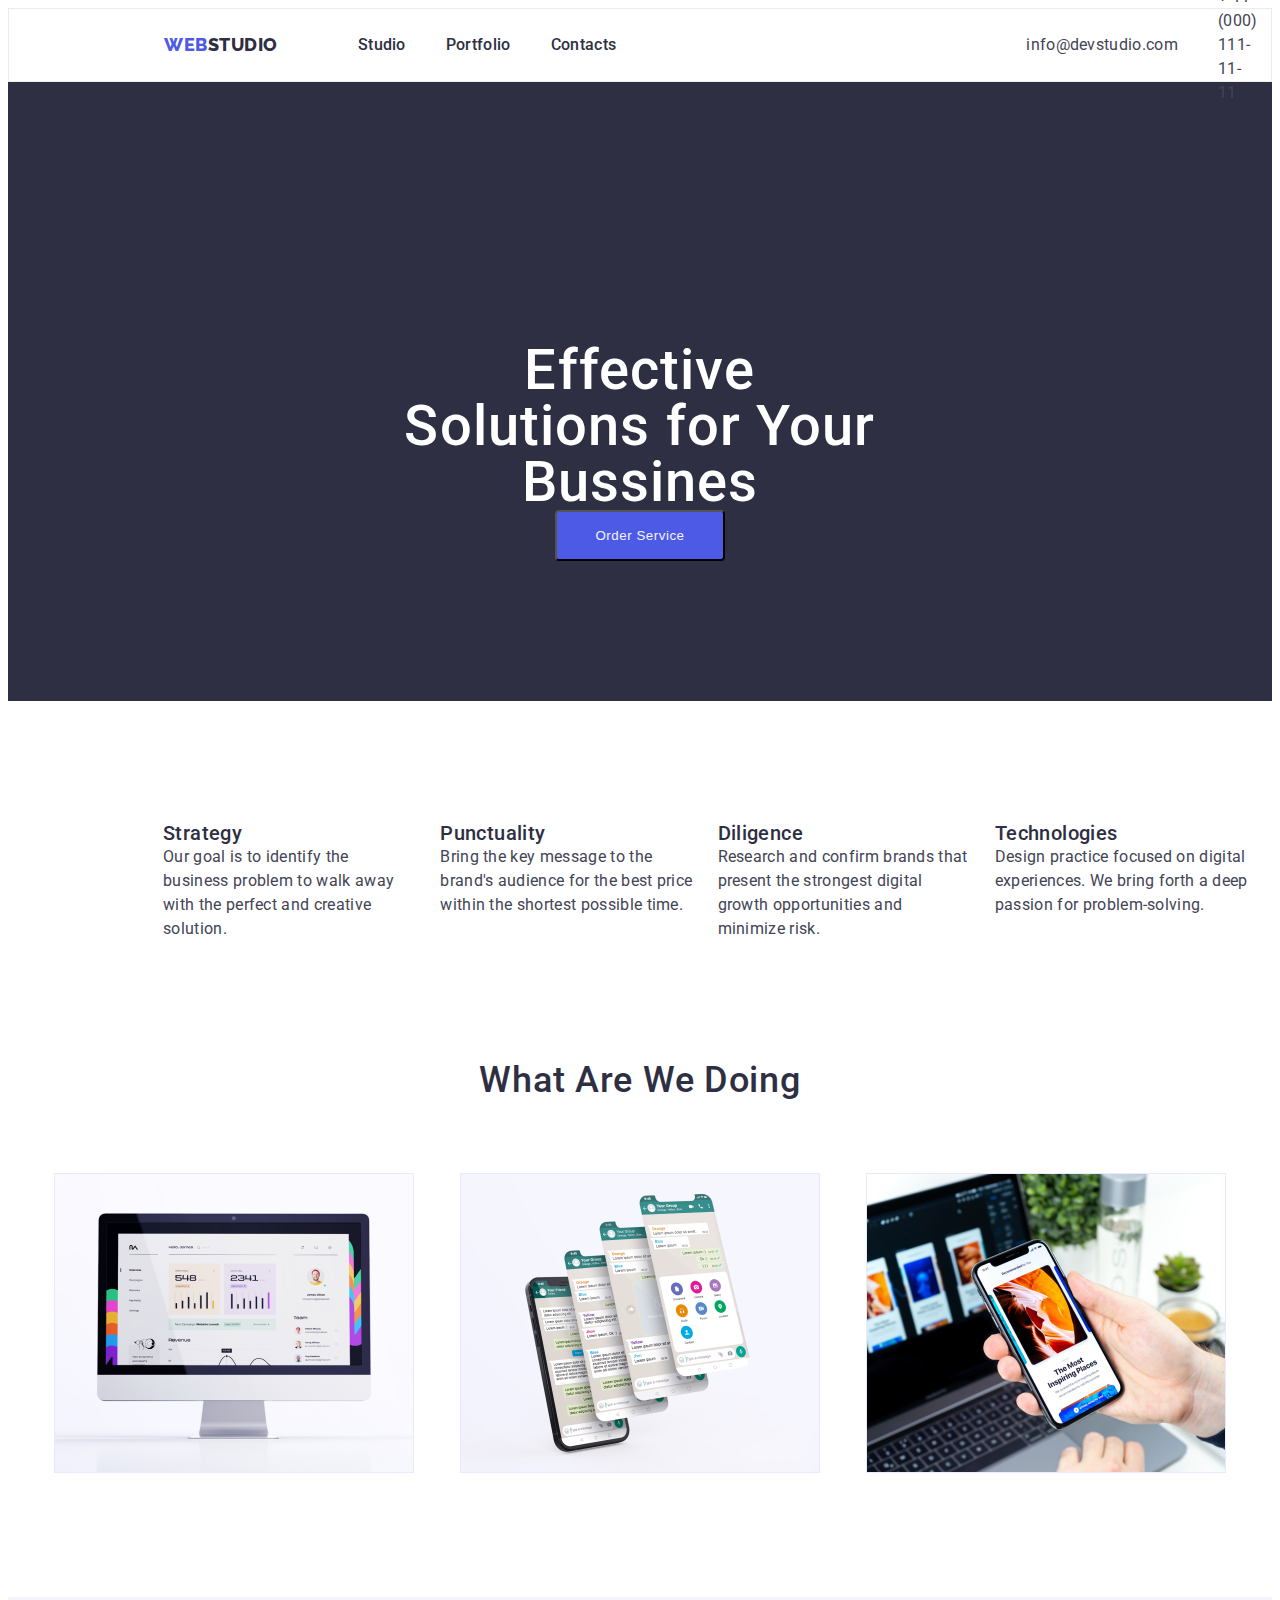
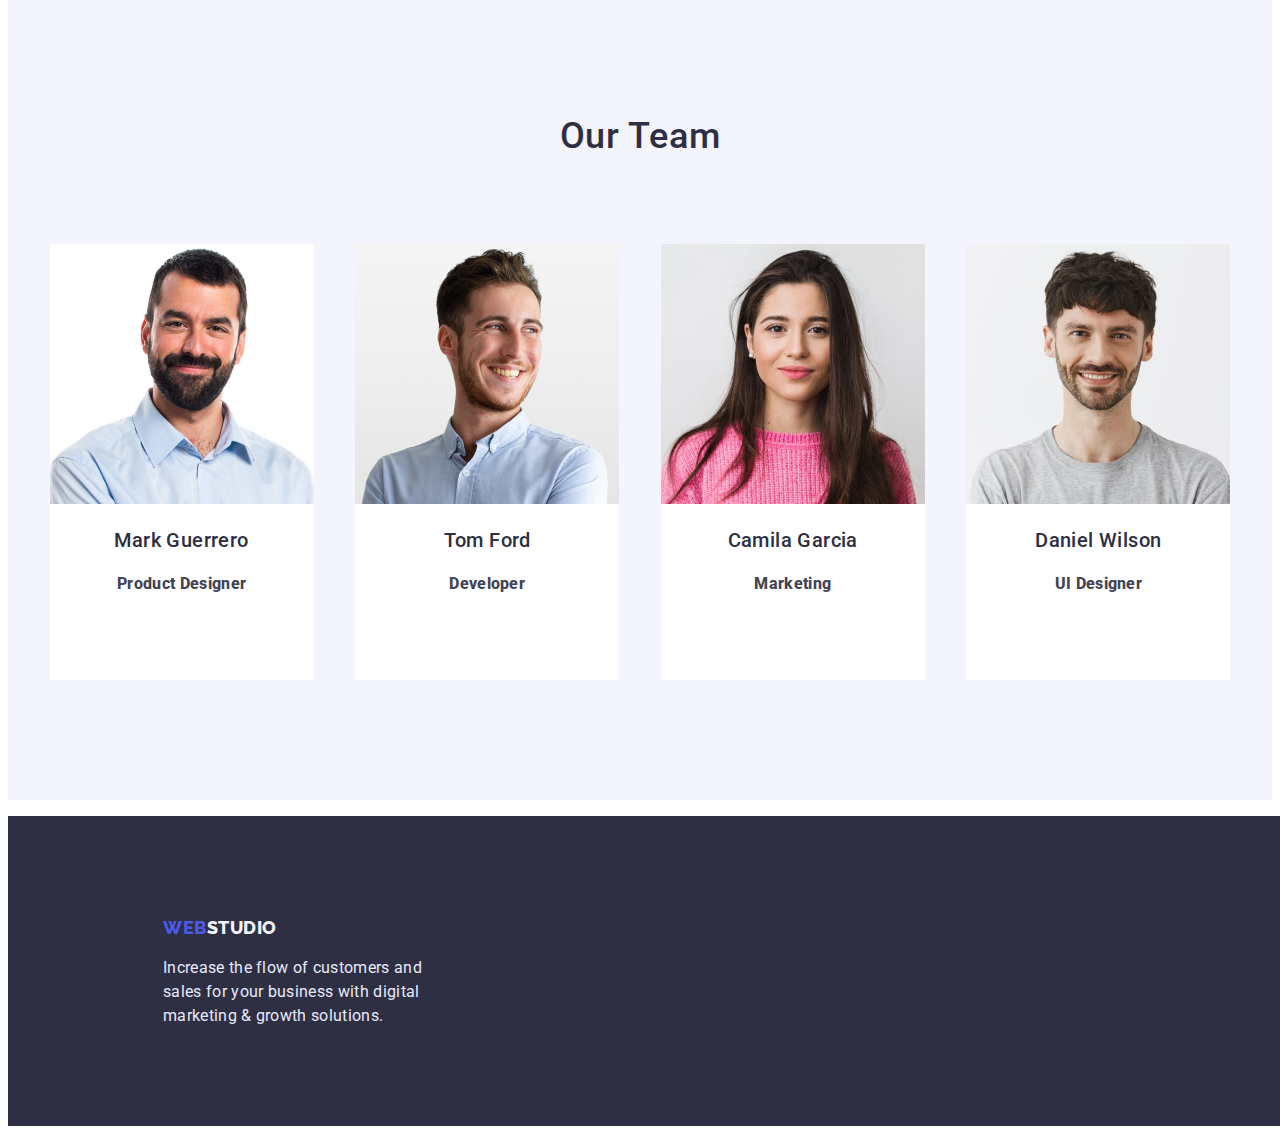
==== index.html @ 53fc539f "Update index.html" ====
<!DOCTYPE html>
<html lang="en">
<head>
    <meta charset="UTF-8">
    <meta http-equiv="X-UA-Compatible" content="IE=edge">
    <meta name="viewport" content="width=device-width, initial-scale=1.0">
    <link rel="stylesheet" href="./css/styles.css">
<link rel="preconnect" href="https://fonts.googleapis.com">
<link rel="preconnect" href="https://fonts.gstatic.com" crossorigin>
<link href="https://fonts.googleapis.com/css2?family=Raleway:wght@800&family=Roboto:wght@400;500;700&display=swap"
    rel="stylesheet">
    <title>WebStudio</title>
</head>
<body>
    <header class="header">
        <div class="container">
        <nav class="nav_style" style="list-style:none;">
            <a class="webstudio" href="index.html"><span class="web">WEB</span>STUDIO</a></div>
            <ul class="nav_link">
                <li class="list"><a class="nav" href="index.html">Studio</a></li>
                <li class="list"><a class="nav" href="portfolio.html">Portfolio</a></li>
                <li class="list"><a class="nav" href="">Contacts</a></li>
            </ul>
            </nav>
        <ul class="cont_ul">
            <li class="listcont"><a  class="cont" href="mailto:info@devstudio.com">info@devstudio.com</a></li>
            <li class="listcont"><a class="cont" href="tel:+110001111111">+ 11 (000) 111-11-11</a></li>
        </ul>
        </div>
    </header>
    <main>
        <section class="service_order">
            <h1 class="solut">Effective Solutions for Your Bussines</h1>
            <button class="button_order" type="button">Order Service</button>
        </section>
        <section  class="pecu">
        <h2 hidden>peculiarities</h2>
            <ul class="char_ul">
                <li class="listchar">
                    <h3 class="char_header">Strategy</h3>
                    <p class="char">Our goal is to identify the business
                    problem to walk away with the perfect and creative solution.</p>
                </li>
                <li class="listchar">
                    <h3 class="char_header">Punctuality</h3>
                    <p class="char">Bring the key message to the brand's audience for the best price within the shortest possible time.</p>
                </li>
                <li class="listchar">
                    <h3 class="char_header">Diligence</h3>
                    <p class="char">Research and confirm brands that present the strongest digital growth opportunities and minimize risk.</p>
                </li>
                <li class="listchar">
                    <h3 class="char_header">Technologies</h3>
                    <p class="char">Design practice focused on digital experiences. We bring forth a deep passion for problem-solving.</p>
                </li>
            </ul>
        </section>
        <section class="wawd_section">
            <h2 class="wawd">What Are We Doing</h2>
            <ul class="wawd_img" style="list-style: none;">
            <li><img src="images/image.jpg" alt="computer" width="360" height="300"></li>
            <li><img src="images/image(1).jpg" alt="phone" width="360" height="300"></li>
            <li><img src="images/image(2).jpg" alt="information in phone" width="360" height="300"></li>
            </ul>
        </section>
        <section class="ot_section">
            <h2 class="ot">Our Team</h2>
            <ul class="teamates" style="list-style: none;">
            <li class="teamates_box"><img src="images/image(3).jpg" alt="man" width="264" height="260"><div>
                <h3 class="teamate_name">Mark Guerrero</h3><p class="teamate_prof">Product Designer</p></div></li>
            <li class="teamates_box"><img src="images/image(4).jpg" alt="man" width="264" height="260"><div>
                <h3 class="teamate_name">Tom Ford</h3><p class="teamate_prof">Developer</p></div></li>
            <li class="teamates_box"><img src="images/image(5).jpg" alt="women" width="264" height="260"><div>
                <h3 class="teamate_name">Camila Garcia</h3><p class="teamate_prof">Marketing</p></div></li>
            <li class="teamates_box"><img src="images/image(6).jpg" alt="man" width="264" height="260"><div>
                <h3 class="teamate_name">Daniel Wilson</h3><p class="teamate_prof">UI Designer</p></div></li>
            </ul>
            </div>
        </section>
         </main>
        <footer class="footer_color">
            <ul class="footer_ul" style="list-style:none;">
                <li>
                    <a class="webstudio_footer" href="index.html"><span class="web">WEB</span>STUDIO</a>
                </li>
                <li>
                    <p class="footer_text">Increase the flow of customers and sales for your business with digital marketing & growth solutions.</p>
                </li>
            </ul>
        </footer>
    </body>
    </html>
---- css/styles.css ----
.body {
    font-family: 'Roboto', sans-serif;
    width: 1158px;
}

a {
    text-decoration: none;
}

.container {
    display: flex;
    margin: 0 auto;
}

.header {
    display: flex;
    height: 72px;
    border: 1px solid #ececec;
}

.webstudio {
    display: flex;
    font-family: 'Raleway';
    font-style: normal;
    font-weight: 800;
    font-size: 18px;
    line-height: 1.33;

    letter-spacing: 0.03em;

    color: #2E2F42;

    padding-top: 24px;
    padding-left: 155px;

}

.webstudio_footer {
    font-family: 'Raleway';
    font-style: normal;
    font-weight: 800;
    font-size: 18px;
    line-height: 1.33;

    letter-spacing: 0.03em;

    color: #F4F4FD;
    display: flex;
    margin: 0 auto;
    padding-top: 100px;
    padding-left: 155px;
}

.footer_ul {
    padding: 0;
}

.web {
    font-family: 'Raleway';
    font-style: normal;
    font-weight: 800;
    font-size: 18px;
    line-height: 1.33;

    letter-spacing: 0.03em;

    color: #4D5AE5;

}

.nav_link {
    display: flex;
    margin: 0 auto;
align-items: center;
padding-right: 330px

}

.nav {
    display: flex;
    font-family: 'Roboto';
    font-style: normal;
    font-weight: 500;
    font-size: 16px;
    line-height: 1.5;

    letter-spacing: 0.02em;

    color: #2E2F42;
    text-decoration: none;
    margin: 0 auto;


}

.nav_port {
    box-sizing: border-box;
    padding: 8px 16px;
    background: #4D5AE5;

    color: #E7E9FC;
    cursor: pointer;
    order: 1px solid #E7E9FC;
    border-radius: 4px;

}

.nav:hover {
    color: #4D5AE5;
}

.nav_port:hover {
    background-color: #404BBF;
    color: #F4F4FD;
}

.cont {
    display: flex;
    font-family: 'Roboto';
    font-style: normal;
    line-height: 1.5;
    font-size: 16px;
    letter-spacing: 0.02em;

    color: #434455;
}

.cont_ul {
    display: flex;
    align-items: center;
    padding-right: 133px;
}

.cont:hover {
    color: #4D5AE5;
}

.service_order {
    background-color: #2E2F42;
    padding: 140px;


}

.solut {
    font-family: 'Roboto';
    font-style: normal;
    font-weight: 500;
    font-size: 56px;
    line-height: 1.0;

    letter-spacing: 0.02em;

    color: #FFFFFF;
    text-align: center;
    padding: 120px;
    margin: 0 auto;
    padding-bottom: 48px;
    width: 492px;
    height: 120px;
}

.button_order {
    padding-top: 16px;
    padding-right: 16px;
    padding-bottom: 16px;
    padding-left: 16px;
    border-radius: 4px;
    text-align: center;
    letter-spacing: 0.04em;
    background: #4D5AE5;
    color: #F4F4FD;
    cursor: pointer;
    display: block;
    width: 170px;
    height: 51px;
    margin: 0 auto;

}

.button_order:hover {
    background-color: #404BBF;
    color: #F4F4FD;
}

.char_header {
    display: flex;
    font-family: 'Roboto';
    font-style: normal;
    font-size: 20px;
    font-weight: 500;
    line-height: 1.2;

    letter-spacing: 0.02em;

    color: #2E2F42;
    text-decoration: none;
    margin: 0 auto;
}

.char {
    display: flex;
    font-family: 'Roboto';
    font-style: normal;
    font-size: 16px;
    line-height: 1.5;

    letter-spacing: 0.02em;

    color: #434455;
    margin: 0 auto;
}


.wawd {
    font-family: 'Roboto';
    font-style: normal;
    font-weight: 500;
    font-size: 36px;
    line-height: 1.1;

    letter-spacing: 0.02em;

    color: #2E2F42;
    text-align: center;
    margin: 0 auto;
}

.wad_section {
    display: flex;
    align-items: center;
    padding: 120px 155px 120px 155px;


}

.wawd_img {
    display: flex;
    margin: 0 auto;
    padding: 0;
    padding-bottom: 120px;
    padding-top: 72px;
    align-items: center;
    justify-content: space-evenly;
}


.ot_section {
    background-color: #F4F4FD;

}

.ot {
    font-family: 'Roboto';
    font-style: normal;
    font-size: 36px;
    font-weight: 500;
    line-height: 1.1;

    letter-spacing: 0.02em;

    color: #2E2F42;
    margin: 0 auto;
    display: flex;

    justify-content: center;
    padding-top: 120px;
    padding-bottom: 72px;
}

.teamates {
    padding: 0;
    display: flex;
    justify-content: space-evenly;
    padding-bottom: 120px;
    height: 436px;
}

.teamates_box {
    background-color: #FFFFFF;
}

.teamate_name {
    font-family: 'Roboto';
    font-style: normal;
    font-size: 20px;
    font-weight: 500;
    line-height: 1.2;

    letter-spacing: 0.02em;

    color: #2E2F42;
    display: flex;
    justify-content: center;
}

.teamate_prof {
    font-family: 'Roboto';
    font-style: normal;
    font-size: 16px;
    font-weight: 800;
    line-height: 1.5;
    letter-spacing: 0.02em;

    color: #434455;

    display: flex;
    justify-content: center;

}

.footer_text {
    font-family: 'Roboto';
    font-style: normal;
    font-size: 16px;
    line-height: 1.5;

    letter-spacing: 0.02em;

    color: #E7E9FC;
    display: flex;
    margin-left: 0;
    width: 265px;
    padding-left: 155px;
}

.nav_buttons {
    display: flex;
    justify-content: space-evenly;
    padding-top: 96px;
    margin: 0 auto;
    width: 586px;

}

.nav_port_text {
    font-family: 'Roboto';
    font-style: normal;
    font-size: 16px;
    font-weight: 500;
    line-height: 1.5;

    letter-spacing: 0.04em;

    color: #4D5AE5;

}

.name_proj {
    display: flex;
    margin: 0 auto;
    font-family: 'Roboto';
    font-style: normal;
    font-size: 20px;
    font-weight: 500;
    line-height: 1.2;

    letter-spacing: 0.02em;

    color: #2E2F42;

    padding-top: 32px;
    padding-left: 16px;
    padding-bottom: 8px;
}

.type_proj {
    display: flex;
    margin: 0 auto;
    font-family: 'Roboto';
    font-style: normal;
    font-size: 16px;
    line-height: 1.5;

    letter-spacing: 0.02em;

    color: #434455;

    padding-left: 16px;
    padding-bottom: 32px;
}

.customers {
    font-family: 'Roboto';
    font-style: normal;
}

.footer_color {
    background-color: #2E2F42;
    width: 1440px;
    height: 310px;
}

.list {
    display: flex;
    list-style: none;

    margin-left: 40px;
}

.listcont {
    display: flex;
    list-style: none;
    margin-left: 40px;
}

.listport {
    display: flex;
    list-style: none;
}

.listchar {
    display: table;
    list-style: none;
    padding-right: 24px;
    width: 264px;
    height: 72px;
    padding-top: 120px;
    padding-bottom: 120px;

}

.char_ul {
    display: flex;
    margin: 0 auto;
    flex-direction: row;
    padding-left: 155px;
}

.socialnetwork {
    display: flex;
    flex-direction: row;
    justify-content: space-evenly;
    width: 25px;

}

.listproj {
    display: table;
    list-style: none;
    border: 0.5px solid #F4F4FD;
    box-shadow: 0px 1px 6px rgba(46, 47, 66, 0.08);
}

.proj_ul {
    display: flex;
    justify-content: space-around;
    flex-direction: row;
    padding-bottom: 120px;
    padding-top: 72px;
    
}
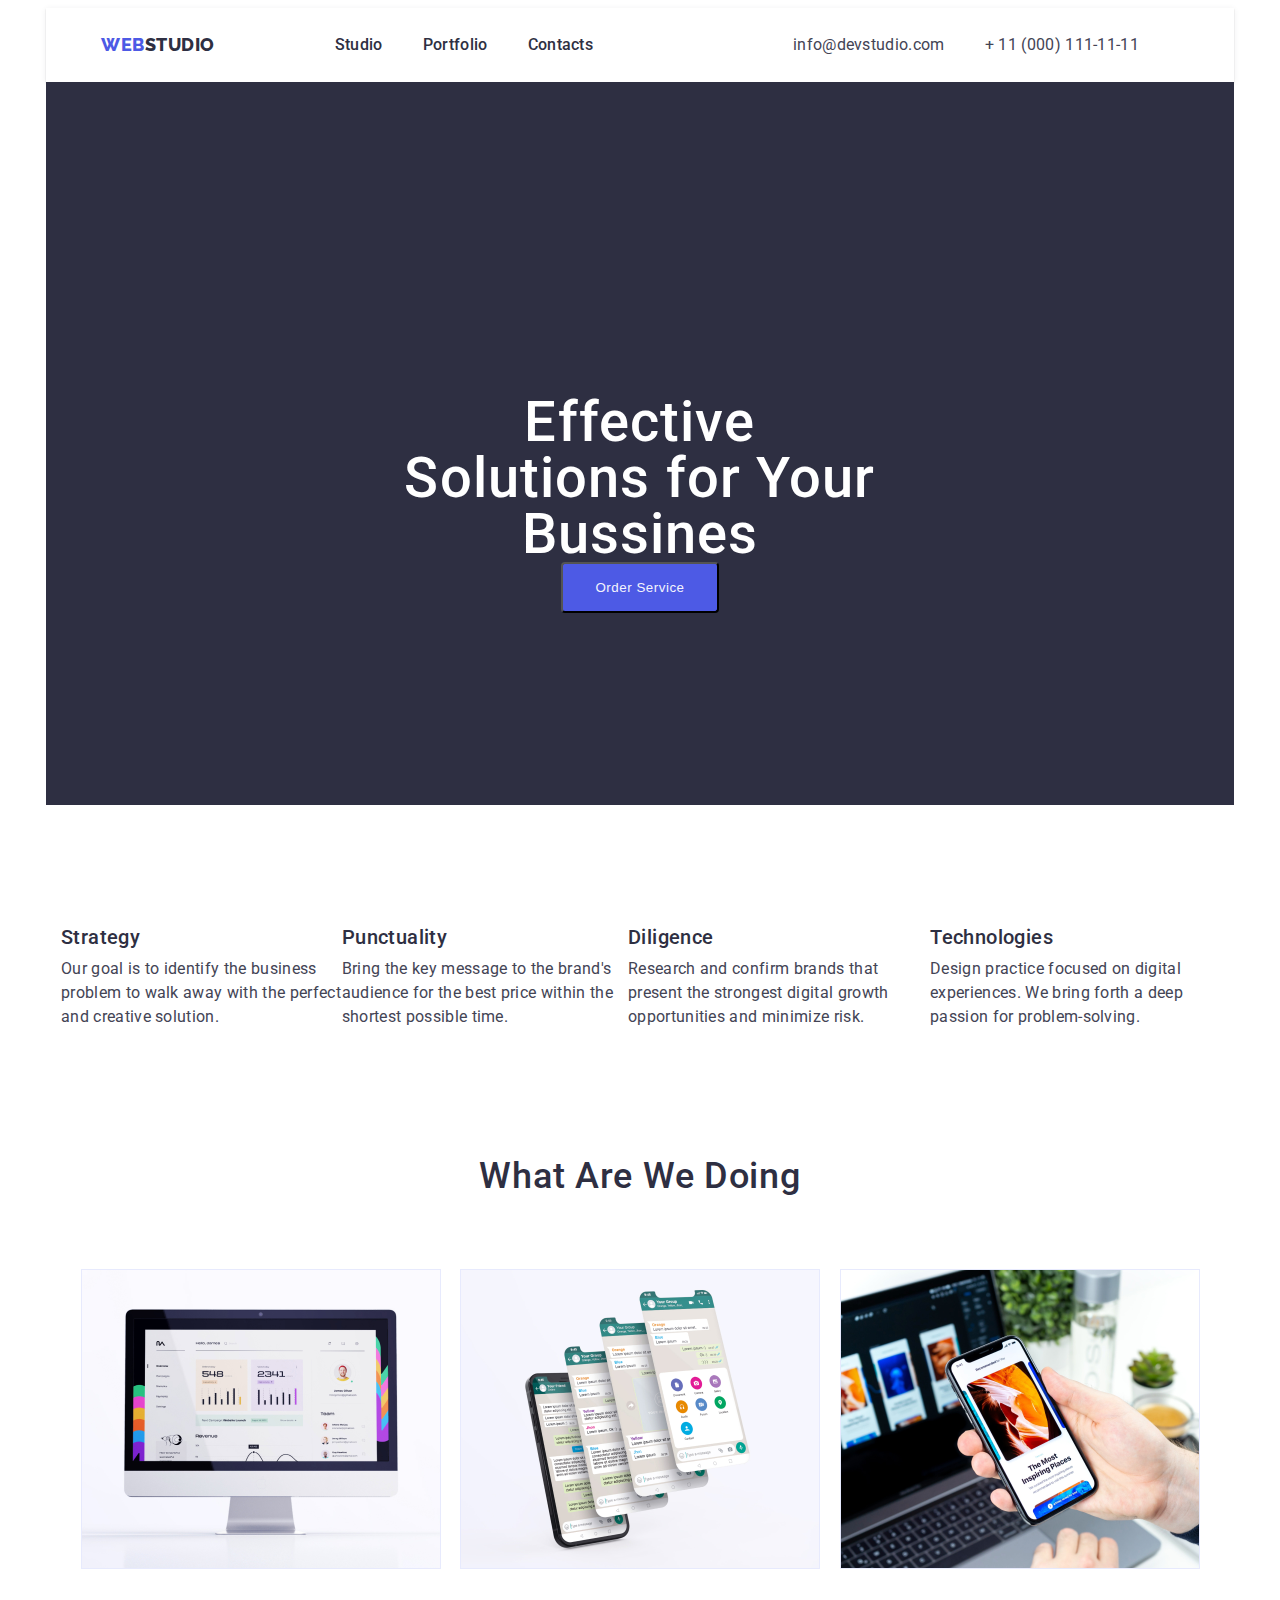
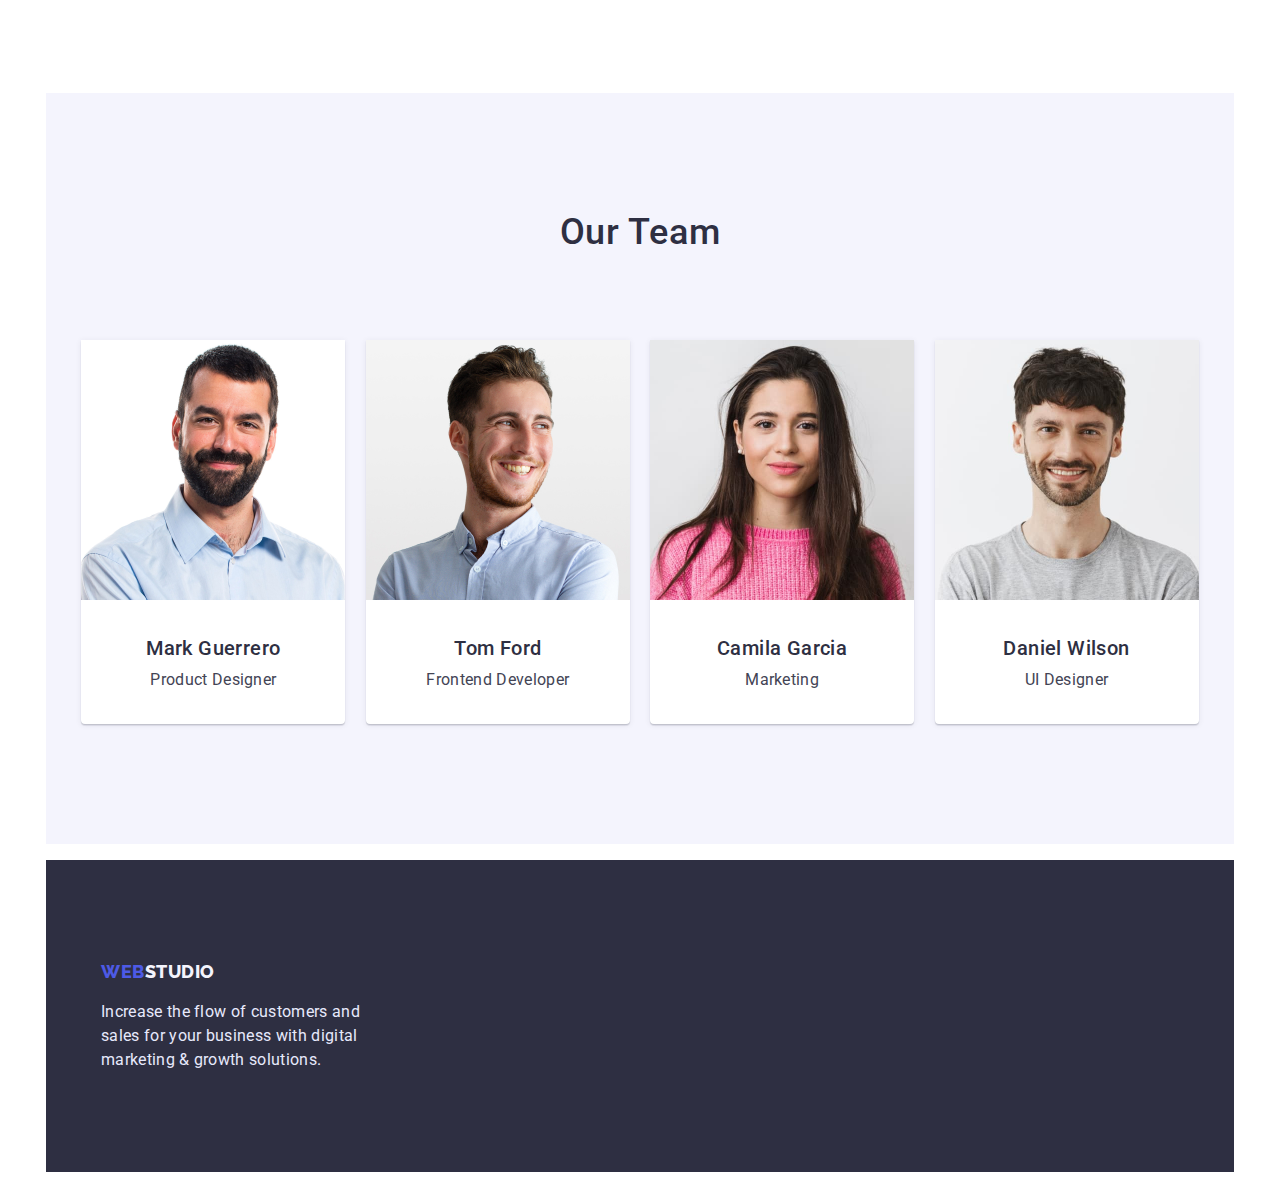
==== commit 5983e28e: "Update index.html" ====
--- a/index.html
+++ b/index.html
@@ -12,10 +12,11 @@
     <title>WebStudio</title>
 </head>
 <body>
-    <header class="header">
-        <div class="container">
+    <header class="container" class="header">
+        <div>
         <nav class="nav_style" style="list-style:none;">
-            <a class="webstudio" href="index.html"><span class="web">WEB</span>STUDIO</a></div>
+            <a class="webstudio" href="index.html"><span class="web">WEB</span>STUDIO</a>
+        </div>
             <ul class="nav_link">
                 <li class="list"><a class="nav" href="index.html">Studio</a></li>
                 <li class="list"><a class="nav" href="portfolio.html">Portfolio</a></li>
@@ -26,14 +27,13 @@
             <li class="listcont"><a  class="cont" href="mailto:info@devstudio.com">info@devstudio.com</a></li>
             <li class="listcont"><a class="cont" href="tel:+110001111111">+ 11 (000) 111-11-11</a></li>
         </ul>
-        </div>
     </header>
     <main>
         <section class="service_order">
             <h1 class="solut">Effective Solutions for Your Bussines</h1>
             <button class="button_order" type="button">Order Service</button>
         </section>
-        <section  class="pecu">
+        <section  class="container" class="pecu">
         <h2 hidden>peculiarities</h2>
             <ul class="char_ul">
                 <li class="listchar">
@@ -55,7 +55,7 @@
                 </li>
             </ul>
         </section>
-        <section class="wawd_section">
+        <section  class="container" class="wawd_section">
             <h2 class="wawd">What Are We Doing</h2>
             <ul class="wawd_img" style="list-style: none;">
             <li><img src="images/image.jpg" alt="computer" width="360" height="300"></li>
@@ -66,19 +66,19 @@
         <section class="ot_section">
             <h2 class="ot">Our Team</h2>
             <ul class="teamates" style="list-style: none;">
-            <li class="teamates_box"><img src="images/image(3).jpg" alt="man" width="264" height="260"><div>
+            <li class="teamates_box"><img src="images/image(3).jpg" alt="man" width="264" height="260"><div class="teametes_div">
                 <h3 class="teamate_name">Mark Guerrero</h3><p class="teamate_prof">Product Designer</p></div></li>
-            <li class="teamates_box"><img src="images/image(4).jpg" alt="man" width="264" height="260"><div>
-                <h3 class="teamate_name">Tom Ford</h3><p class="teamate_prof">Developer</p></div></li>
-            <li class="teamates_box"><img src="images/image(5).jpg" alt="women" width="264" height="260"><div>
+            <li class="teamates_box"><img src="images/image(4).jpg" alt="man" width="264" height="260"><div class="teametes_div">
+                <h3 class="teamate_name">Tom Ford</h3><p class="teamate_prof">Frontend Developer</p></div></li>
+            <li class="teamates_box"><img src="images/image(5).jpg" alt="women" width="264" height="260"><div class="teametes_div">
                 <h3 class="teamate_name">Camila Garcia</h3><p class="teamate_prof">Marketing</p></div></li>
-            <li class="teamates_box"><img src="images/image(6).jpg" alt="man" width="264" height="260"><div>
+            <li class="teamates_box"><img src="images/image(6).jpg" alt="man" width="264" height="260"><div class="teametes_div">
                 <h3 class="teamate_name">Daniel Wilson</h3><p class="teamate_prof">UI Designer</p></div></li>
             </ul>
             </div>
         </section>
          </main>
-        <footer class="footer_color">
+        <footer  class="container" class="footer_color">
             <ul class="footer_ul" style="list-style:none;">
                 <li>
                     <a class="webstudio_footer" href="index.html"><span class="web">WEB</span>STUDIO</a>
--- a/css/styles.css
+++ b/css/styles.css
@@ -8,13 +8,26 @@
 }
 
 .container {
-    display: flex;
-    margin: 0 auto;
-}
+    width: 1158px;
+    padding-left: 15px;
+    padding-right: 15px;
+    margin-left: auto;
+    margin-right: auto;
+    display: block;
+
+}
+
+header.container {
+    display: flex;
+    padding-top: 25px;
+    padding-bottom: 25px;
+    background: #FFFFFF;
+    box-shadow: 0px 2px 1px rgba(46, 47, 66, 0.08), 0px 1px 1px rgba(46, 47, 66, 0.16), 0px 1px 6px rgba(46, 47, 66, 0.08);
+}
+
 
 .header {
     display: flex;
-    height: 72px;
     border: 1px solid #ececec;
 }
 
@@ -30,8 +43,8 @@
 
     color: #2E2F42;
 
-    padding-top: 24px;
-    padding-left: 155px;
+    margin: 0 auto;
+    padding-left: 40px;
 
 }
 
@@ -47,12 +60,8 @@
     color: #F4F4FD;
     display: flex;
     margin: 0 auto;
+
     padding-top: 100px;
-    padding-left: 155px;
-}
-
-.footer_ul {
-    padding: 0;
 }
 
 .web {
@@ -71,8 +80,7 @@
 .nav_link {
     display: flex;
     margin: 0 auto;
-align-items: center;
-padding-right: 330px
+    padding: 0;
 
 }
 
@@ -89,11 +97,14 @@
     color: #2E2F42;
     text-decoration: none;
     margin: 0 auto;
-
-
 }
 
 .nav_port {
+    font-family: 'Roboto';
+    font-style: normal;
+    font-weight: 600;
+    font-size: 16px;
+    line-height: 1.5;
     box-sizing: border-box;
     padding: 8px 16px;
     background: #4D5AE5;
@@ -123,12 +134,14 @@
     letter-spacing: 0.02em;
 
     color: #434455;
+
 }
 
 .cont_ul {
     display: flex;
+    margin: 0 auto;
+    padding: 0;
     align-items: center;
-    padding-right: 133px;
 }
 
 .cont:hover {
@@ -137,9 +150,13 @@
 
 .service_order {
     background-color: #2E2F42;
-    padding: 140px;
-
-
+    padding: 192px;
+    width: 1158px;
+    padding-left: 15px;
+    padding-right: 15px;
+    margin-left: auto;
+    margin-right: auto;
+    display: block;
 }
 
 .solut {
@@ -160,11 +177,18 @@
     height: 120px;
 }
 
+
+
+
+footer.container {
+    background-color: #2E2F42;
+}
+
 .button_order {
     padding-top: 16px;
-    padding-right: 16px;
+    padding-right: 32px;
     padding-bottom: 16px;
-    padding-left: 16px;
+    padding-left: 32px;
     border-radius: 4px;
     text-align: center;
     letter-spacing: 0.04em;
@@ -172,8 +196,6 @@
     color: #F4F4FD;
     cursor: pointer;
     display: block;
-    width: 170px;
-    height: 51px;
     margin: 0 auto;
 
 }
@@ -196,6 +218,7 @@
     color: #2E2F42;
     text-decoration: none;
     margin: 0 auto;
+    padding-bottom: 8px;
 }
 
 .char {
@@ -209,6 +232,7 @@
 
     color: #434455;
     margin: 0 auto;
+    padding-bottom: 8px;
 }
 
 
@@ -224,6 +248,7 @@
     color: #2E2F42;
     text-align: center;
     margin: 0 auto;
+    padding-top: 120px;
 }
 
 .wad_section {
@@ -247,7 +272,12 @@
 
 .ot_section {
     background-color: #F4F4FD;
-
+    width: 1158px;
+    padding-left: 15px;
+    padding-right: 15px;
+    margin-left: auto;
+    margin-right: auto;
+    display: block;
 }
 
 .ot {
@@ -273,11 +303,17 @@
     display: flex;
     justify-content: space-evenly;
     padding-bottom: 120px;
-    height: 436px;
 }
 
 .teamates_box {
     background-color: #FFFFFF;
+    box-shadow: 0px 1px 6px rgba(46, 47, 66, 0.08), 0px 1px 1px rgba(46, 47, 66, 0.16), 0px 2px 1px rgba(46, 47, 66, 0.08);
+    border-radius: 0px 0px 4px 4px;
+}
+
+.teametes_div {
+    padding: 32px 16px 32px 16px;
+
 }
 
 .teamate_name {
@@ -291,6 +327,8 @@
 
     color: #2E2F42;
     display: flex;
+    margin: 0 auto;
+    padding-bottom: 8px;
     justify-content: center;
 }
 
@@ -298,13 +336,14 @@
     font-family: 'Roboto';
     font-style: normal;
     font-size: 16px;
-    font-weight: 800;
+    font-weight: 400;
     line-height: 1.5;
     letter-spacing: 0.02em;
 
     color: #434455;
 
     display: flex;
+    margin: 0 auto;
     justify-content: center;
 
 }
@@ -320,8 +359,8 @@
     color: #E7E9FC;
     display: flex;
     margin-left: 0;
-    width: 265px;
-    padding-left: 155px;
+    padding-right: 850px;
+    padding-bottom: 100px;
 }
 
 .nav_buttons {
@@ -330,6 +369,7 @@
     padding-top: 96px;
     margin: 0 auto;
     width: 586px;
+    padding-bottom: 24px;
 
 }
 
@@ -402,7 +442,9 @@
     display: flex;
     list-style: none;
     margin-left: 40px;
-}
+
+}
+
 
 .listport {
     display: flex;
@@ -412,19 +454,15 @@
 .listchar {
     display: table;
     list-style: none;
-    padding-right: 24px;
-    width: 264px;
-    height: 72px;
+}
+
+.char_ul {
+    display: flex;
+    margin: 0 auto;
+    padding-left: 0;
     padding-top: 120px;
-    padding-bottom: 120px;
-
-}
-
-.char_ul {
-    display: flex;
-    margin: 0 auto;
-    flex-direction: row;
-    padding-left: 155px;
+    align-items: center;
+
 }
 
 .socialnetwork {
@@ -446,8 +484,21 @@
     display: flex;
     justify-content: space-around;
     flex-direction: row;
-    padding-bottom: 120px;
+    padding-left: 0;
+    padding-top: 48px;
+}
+
+.proj_ul_three{
+    display: flex;
+    display: flex;
+    justify-content: space-around;
+    flex-direction: row;
+    padding-left: 0;
     padding-top: 72px;
-    
-}
-
+    padding-bottom: 110px;
+}
+
+.footer_ul {
+    background-color: #2E2F42;
+}
+
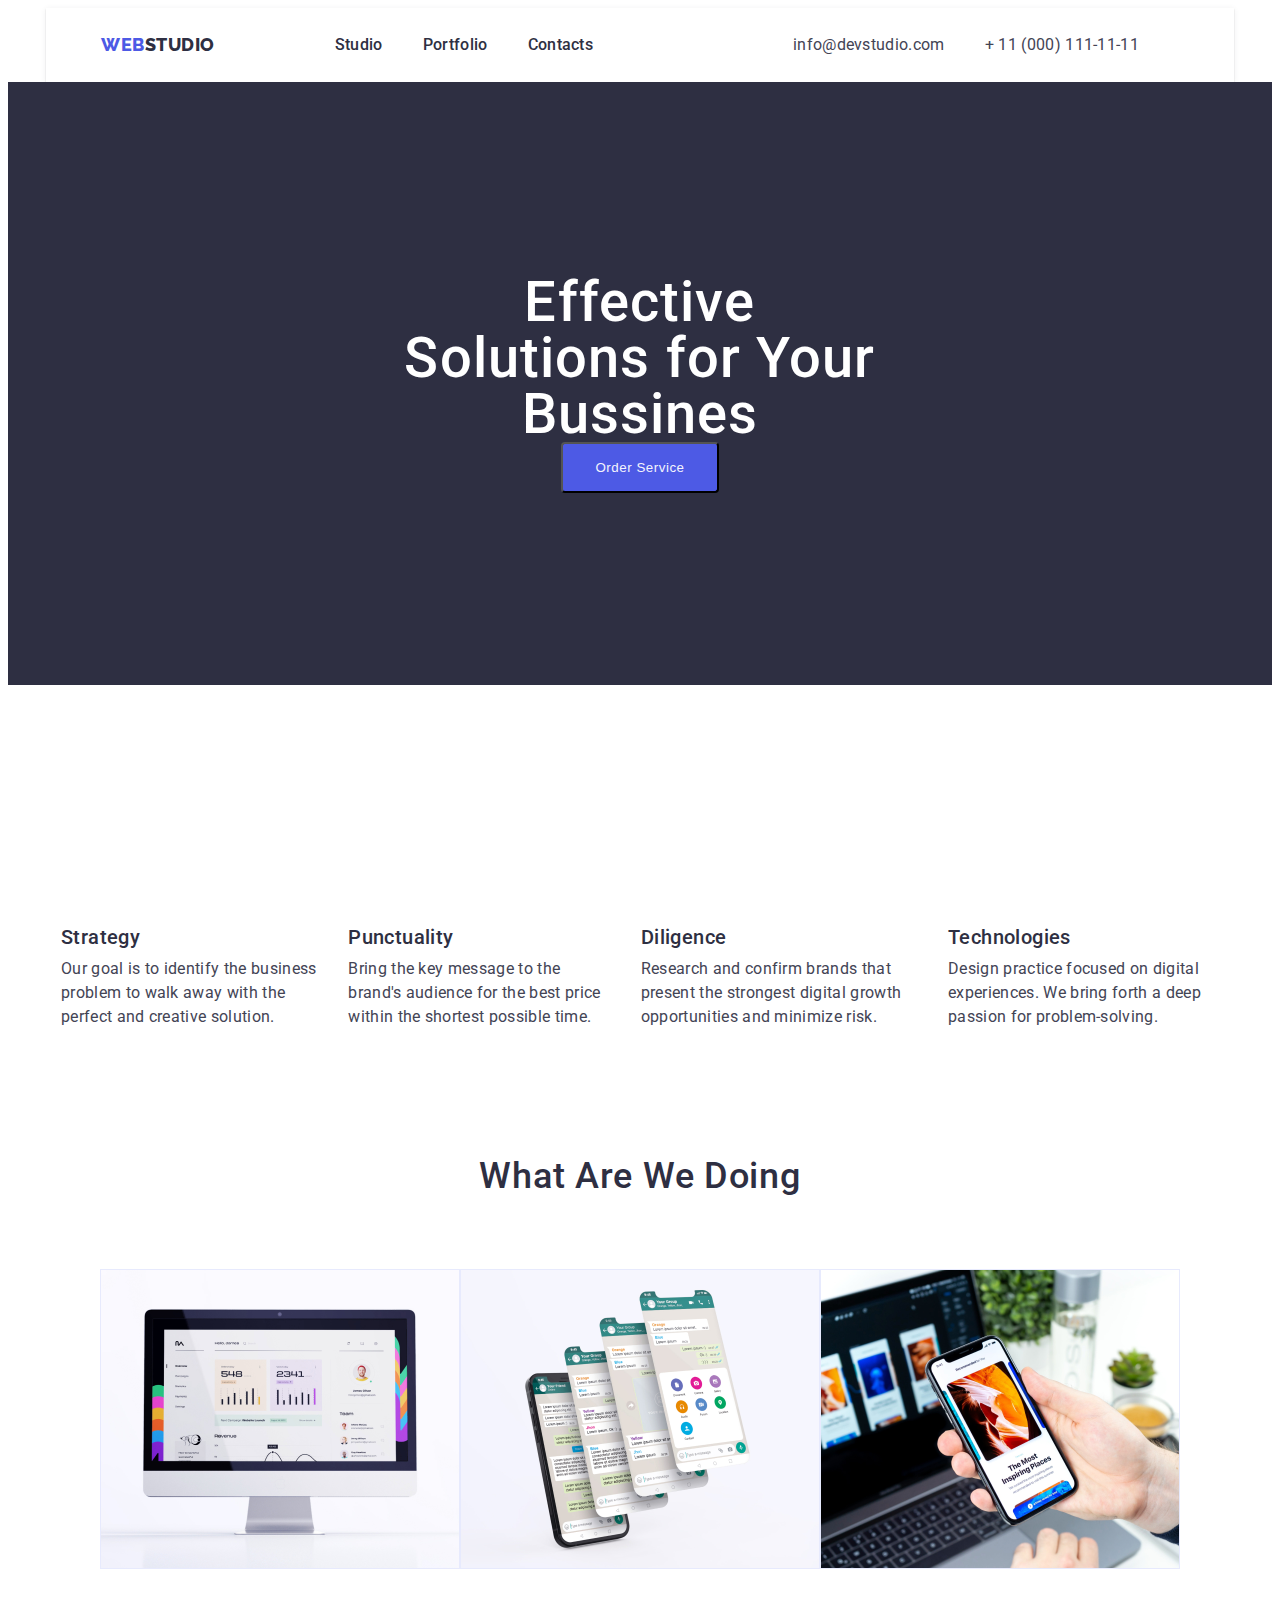
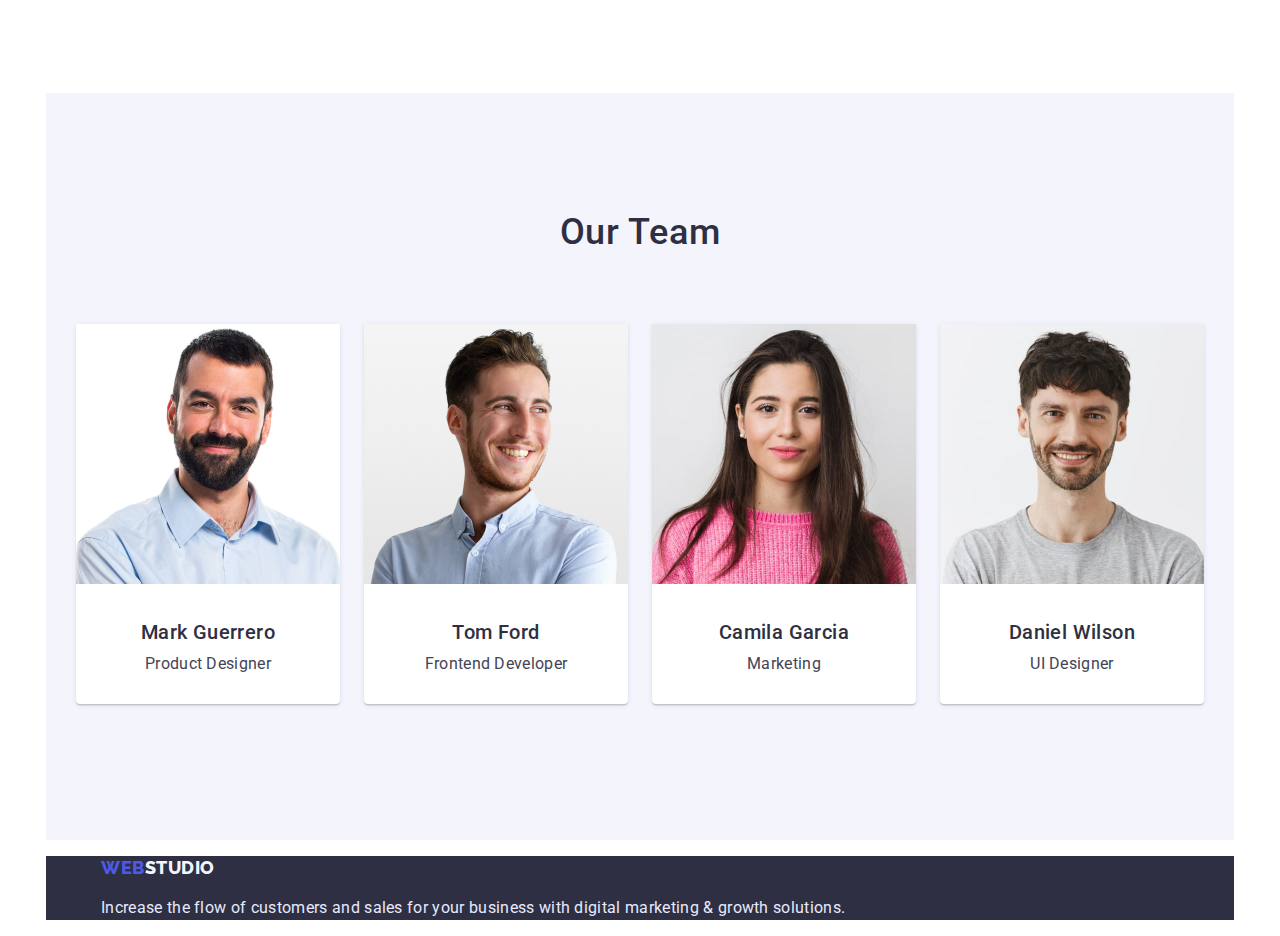
==== commit 402966a2: "Update index.html" ====
--- a/index.html
+++ b/index.html
@@ -33,7 +33,8 @@
             <h1 class="solut">Effective Solutions for Your Bussines</h1>
             <button class="button_order" type="button">Order Service</button>
         </section>
-        <section  class="container" class="pecu">
+        <section class="pecu">
+            <div  class="container">
         <h2 hidden>peculiarities</h2>
             <ul class="char_ul">
                 <li class="listchar">
@@ -53,17 +54,21 @@
                     <h3 class="char_header">Technologies</h3>
                     <p class="char">Design practice focused on digital experiences. We bring forth a deep passion for problem-solving.</p>
                 </li>
-            </ul>
+            </ul> 
+            </div>
         </section>
-        <section  class="container" class="wawd_section">
+        <section class="wawd_section">
+            <div class="container">
             <h2 class="wawd">What Are We Doing</h2>
             <ul class="wawd_img" style="list-style: none;">
-            <li><img src="images/image.jpg" alt="computer" width="360" height="300"></li>
-            <li><img src="images/image(1).jpg" alt="phone" width="360" height="300"></li>
-            <li><img src="images/image(2).jpg" alt="information in phone" width="360" height="300"></li>
+            <li class="wawd_li"><img src="images/image.jpg" alt="computer" width="360" height="300"></li>
+            <li class="wawd_li"><img src="images/image(1).jpg" alt="phone" width="360" height="300"></li>
+            <li class="wawd_li"><img src="images/image(2).jpg" alt="information in phone" width="360" height="300"></li>
             </ul>
+            </div>
         </section>
         <section class="ot_section">
+        <div class="container">
             <h2 class="ot">Our Team</h2>
             <ul class="teamates" style="list-style: none;">
             <li class="teamates_box"><img src="images/image(3).jpg" alt="man" width="264" height="260"><div class="teametes_div">
@@ -75,7 +80,7 @@
             <li class="teamates_box"><img src="images/image(6).jpg" alt="man" width="264" height="260"><div class="teametes_div">
                 <h3 class="teamate_name">Daniel Wilson</h3><p class="teamate_prof">UI Designer</p></div></li>
             </ul>
-            </div>
+        </div>
         </section>
          </main>
         <footer  class="container" class="footer_color">
--- a/css/styles.css
+++ b/css/styles.css
@@ -59,9 +59,6 @@
 
     color: #F4F4FD;
     display: flex;
-    margin: 0 auto;
-
-    padding-top: 100px;
 }
 
 .web {
@@ -111,7 +108,7 @@
 
     color: #E7E9FC;
     cursor: pointer;
-    order: 1px solid #E7E9FC;
+    border: 1px solid #E7E9FC;
     border-radius: 4px;
 
 }
@@ -151,7 +148,6 @@
 .service_order {
     background-color: #2E2F42;
     padding: 192px;
-    width: 1158px;
     padding-left: 15px;
     padding-right: 15px;
     margin-left: auto;
@@ -170,7 +166,6 @@
 
     color: #FFFFFF;
     text-align: center;
-    padding: 120px;
     margin: 0 auto;
     padding-bottom: 48px;
     width: 492px;
@@ -218,7 +213,7 @@
     color: #2E2F42;
     text-decoration: none;
     margin: 0 auto;
-    padding-bottom: 8px;
+    margin-bottom: 8px;
 }
 
 .char {
@@ -248,39 +243,37 @@
     color: #2E2F42;
     text-align: center;
     margin: 0 auto;
-    padding-top: 120px;
+    margin-bottom: 72px;
 }
 
 .wad_section {
     display: flex;
     align-items: center;
-    padding: 120px 155px 120px 155px;
-
 
 }
 
 .wawd_img {
     display: flex;
-    margin: 0 auto;
-    padding: 0;
-    padding-bottom: 120px;
-    padding-top: 72px;
-    align-items: center;
-    justify-content: space-evenly;
-}
+    margin-bottom: 120px;
+    padding-left: 0;
+    justify-content: center;
+}
+
 
 
 .ot_section {
-    background-color: #F4F4FD;
+    display: flex;
     width: 1158px;
     padding-left: 15px;
     padding-right: 15px;
     margin-left: auto;
     margin-right: auto;
-    display: block;
+    padding-bottom: 120px;
+    background-color: #F4F4FD;
 }
 
 .ot {
+    display: flex;
     font-family: 'Roboto';
     font-style: normal;
     font-size: 36px;
@@ -295,23 +288,33 @@
 
     justify-content: center;
     padding-top: 120px;
-    padding-bottom: 72px;
-}
+    margin-bottom: 72px;
+}
+
 
 .teamates {
+    display: flex;
     padding: 0;
-    display: flex;
-    justify-content: space-evenly;
-    padding-bottom: 120px;
+}
+
+.teamates_box:last-child {
+    margin-right: 0;
 }
 
 .teamates_box {
+    padding: 0;
+    margin-right: 24px;
     background-color: #FFFFFF;
+    width: 264px;
+    height: 380px;
     box-shadow: 0px 1px 6px rgba(46, 47, 66, 0.08), 0px 1px 1px rgba(46, 47, 66, 0.16), 0px 2px 1px rgba(46, 47, 66, 0.08);
     border-radius: 0px 0px 4px 4px;
 }
 
 .teametes_div {
+    display: table;
+    margin: 0 auto;
+justify-content: center;
     padding: 32px 16px 32px 16px;
 
 }
@@ -328,7 +331,7 @@
     color: #2E2F42;
     display: flex;
     margin: 0 auto;
-    padding-bottom: 8px;
+    margin-bottom: 8px;
     justify-content: center;
 }
 
@@ -359,18 +362,26 @@
     color: #E7E9FC;
     display: flex;
     margin-left: 0;
-    padding-right: 850px;
-    padding-bottom: 100px;
+
 }
 
 .nav_buttons {
     display: flex;
-    justify-content: space-evenly;
+    justify-content: center;
+    margin-left: 427px;
+    padding-left: 0;
     padding-top: 96px;
     margin: 0 auto;
     width: 586px;
-    padding-bottom: 24px;
-
+    margin-bottom: 24px;
+}
+
+.li_but {
+    margin-right: 24px;
+}
+
+.li_but:last-child {
+    margin-right: 0;
 }
 
 .nav_port_text {
@@ -454,6 +465,11 @@
 .listchar {
     display: table;
     list-style: none;
+    margin-right: 24px;
+}
+
+.listchar:last-child {
+    margin: 0;
 }
 
 .char_ul {
@@ -476,29 +492,43 @@
 .listproj {
     display: table;
     list-style: none;
+    margin-top: 48px;
+    margin-right: 24px;
     border: 0.5px solid #F4F4FD;
     box-shadow: 0px 1px 6px rgba(46, 47, 66, 0.08);
 }
 
 .proj_ul {
     display: flex;
-    justify-content: space-around;
-    flex-direction: row;
+    justify-content: center;
     padding-left: 0;
-    padding-top: 48px;
-}
-
-.proj_ul_three{
-    display: flex;
-    display: flex;
-    justify-content: space-around;
-    flex-direction: row;
+    flex-wrap: wrap;
+    margin-bottom: 110px;
+}
+
+.listproj_ {
+    margin: 0 auto;
+    margin-top: 48px;
+}
+
+
+
+
+.pecu {
+    display: flex;
+    margin: 0 auto;
     padding-left: 0;
-    padding-top: 72px;
-    padding-bottom: 110px;
-}
-
-.footer_ul {
-    background-color: #2E2F42;
-}
-
+    padding-top: 120px;
+    padding-bottom: 120px;
+    align-items: center;
+}
+
+.footer_div {
+    width: 264px;
+    height: 110px;
+}
+
+.footer_div:first-child {
+    display: flex;
+    padding-top: 100px;
+}
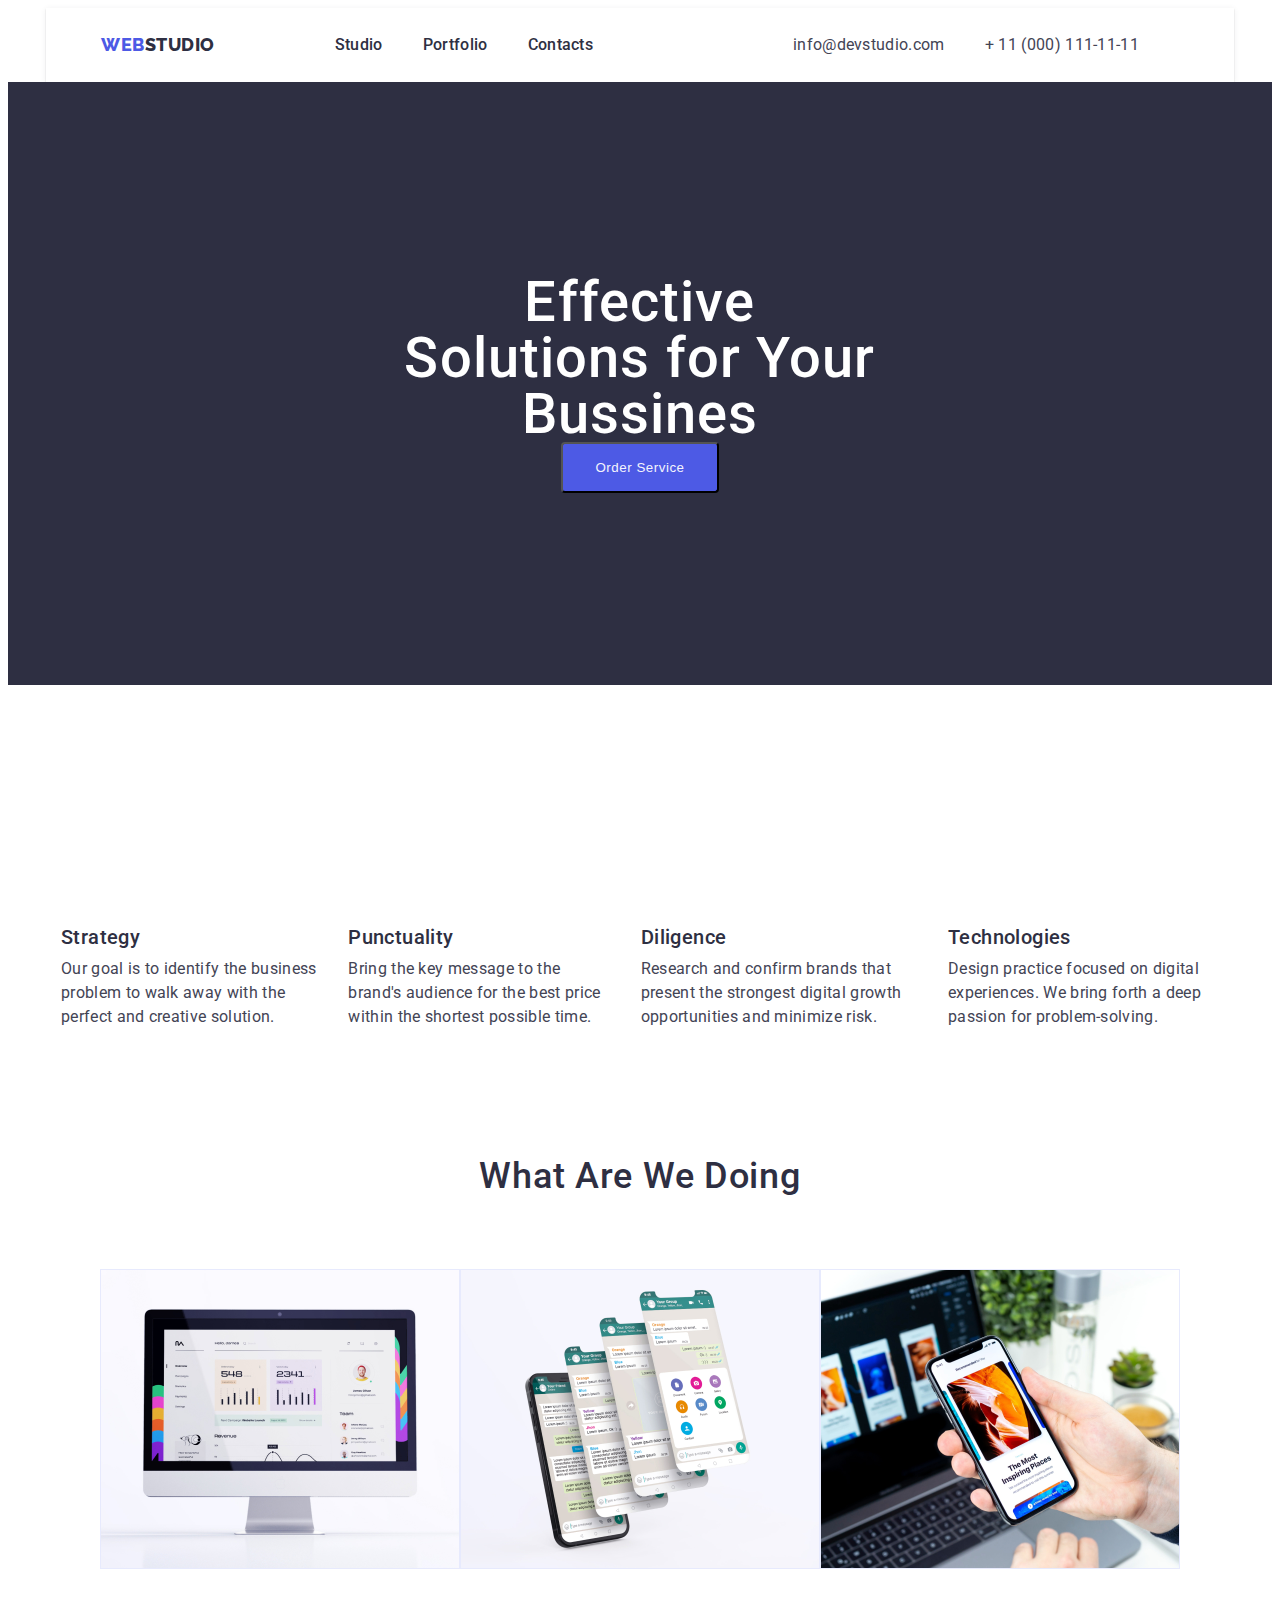
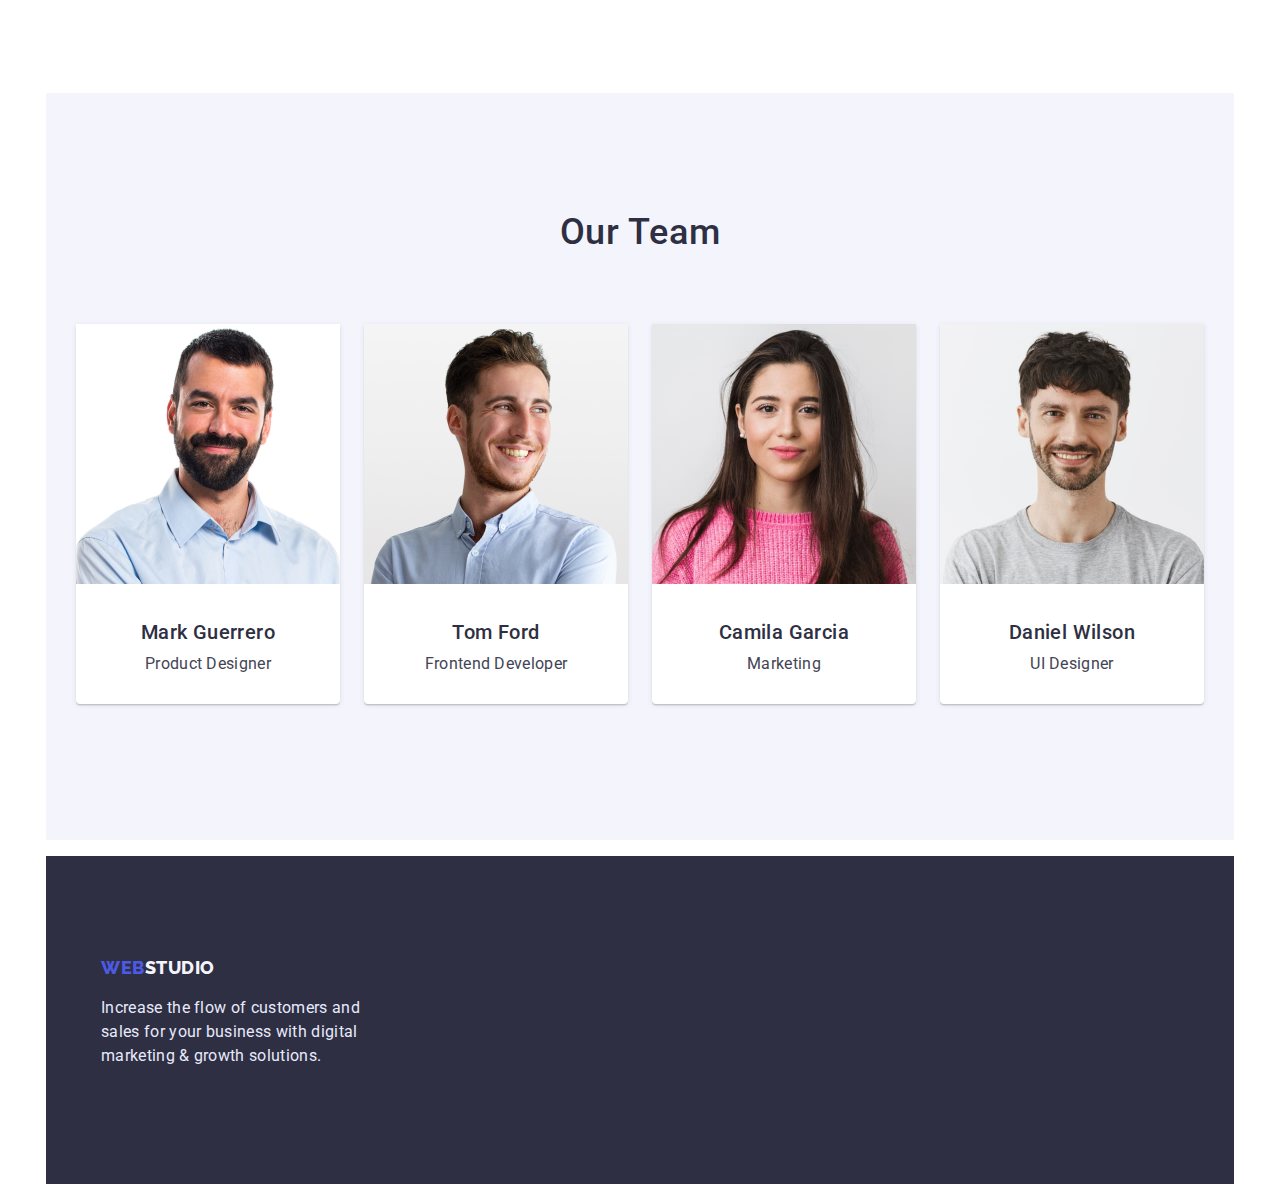
==== commit 90621320: "Update index.html" ====
--- a/index.html
+++ b/index.html
@@ -83,13 +83,19 @@
         </div>
         </section>
          </main>
-        <footer  class="container" class="footer_color">
+        <footer class="container" class="footer_color">
             <ul class="footer_ul" style="list-style:none;">
                 <li>
-                    <a class="webstudio_footer" href="index.html"><span class="web">WEB</span>STUDIO</a>
+                    <div class="footer_div">
+                        <a class="webstudio_footer" href="index.html"><span class="web">WEB</span>STUDIO</a>
+                    </div>
                 </li>
                 <li>
-                    <p class="footer_text">Increase the flow of customers and sales for your business with digital marketing & growth solutions.</p>
+                    <div class="footer_div">
+                        <p class="footer_text">Increase the flow of customers and sales for your business with digital marketing
+                            &
+                            growth solutions.</p>
+                    </div>
                 </li>
             </ul>
         </footer>
--- a/css/styles.css
+++ b/css/styles.css
@@ -511,9 +511,6 @@
     margin-top: 48px;
 }
 
-
-
-
 .pecu {
     display: flex;
     margin: 0 auto;
@@ -524,11 +521,18 @@
 }
 
 .footer_div {
-    width: 264px;
-    height: 110px;
-}
-
-.footer_div:first-child {
-    display: flex;
+    display: flex;
+    padding-right: 850px;
+    padding-bottom: 16px;
+}
+
+.footer_div:last-child {
+    display: flex;
+    padding-bottom: 0;
+    margin: 0;
+}
+
+.footer_ul {
     padding-top: 100px;
-}
+    padding-bottom: 100px;
+}
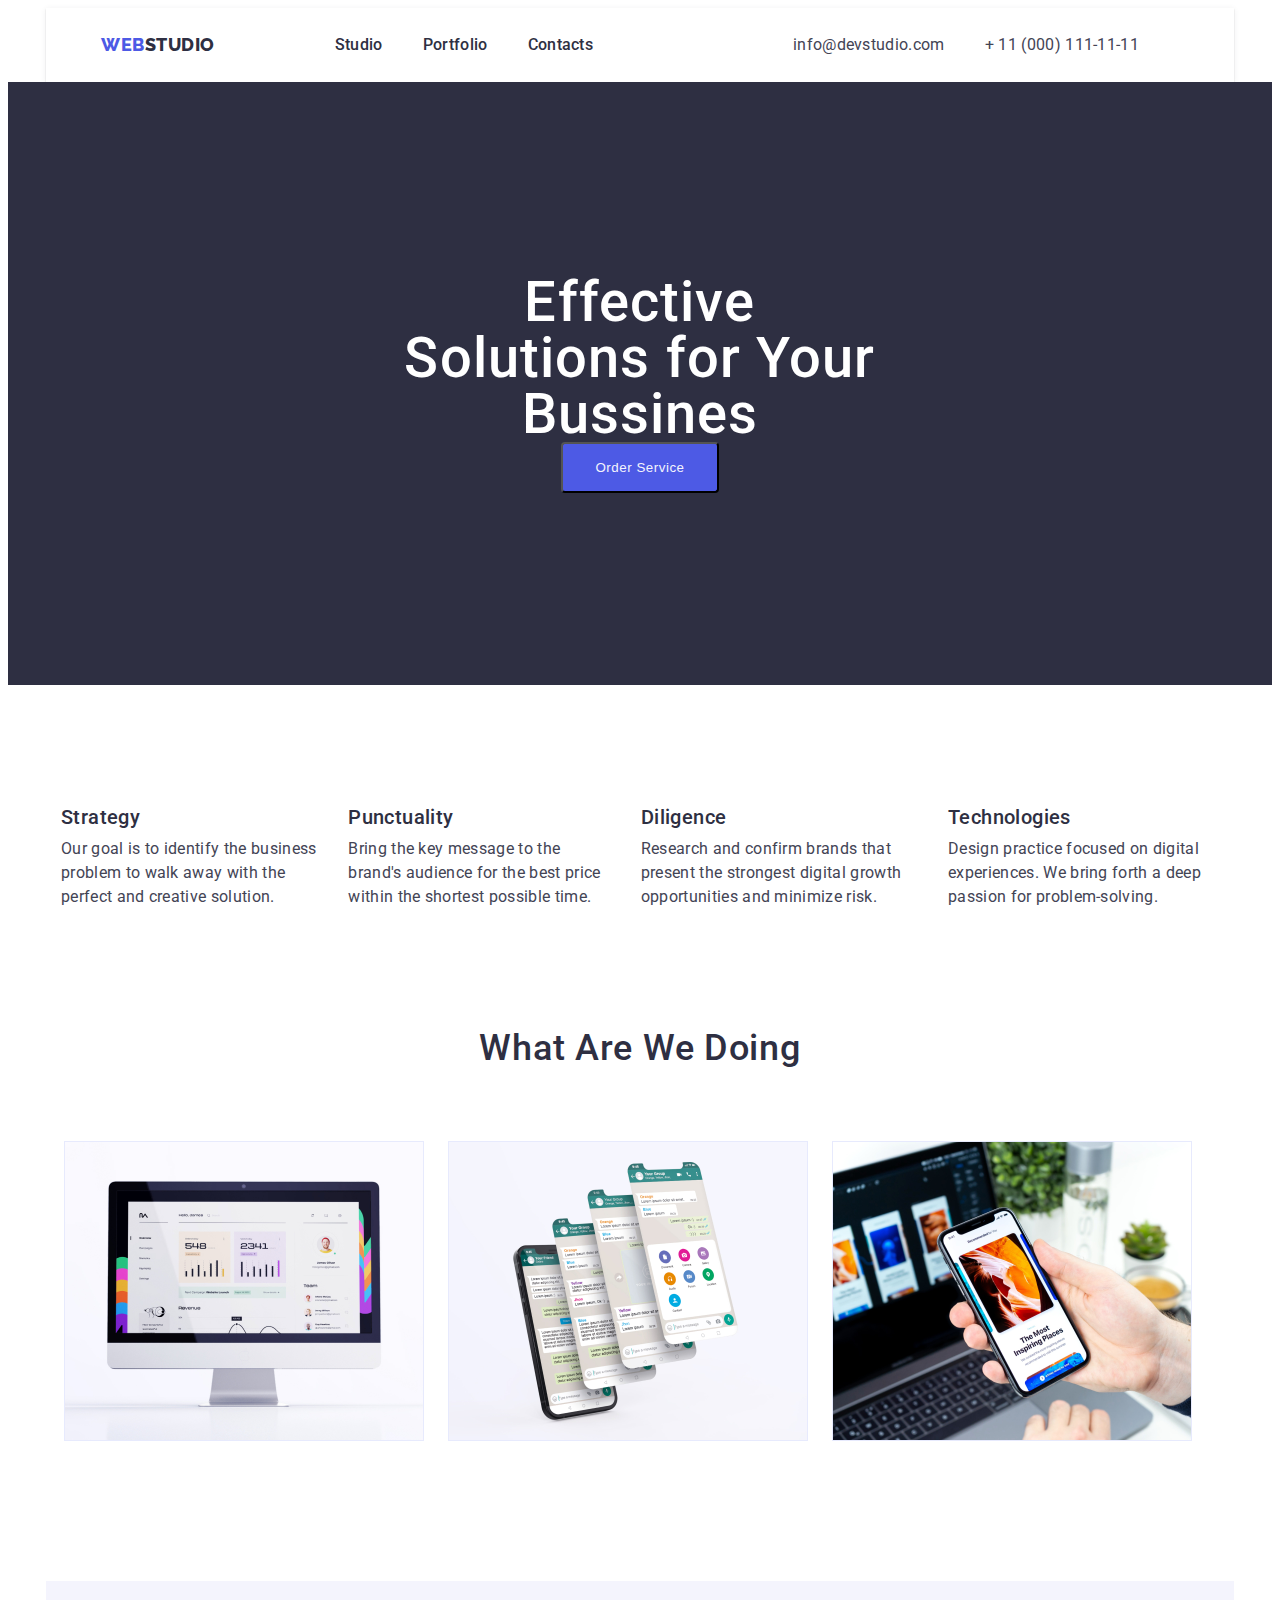
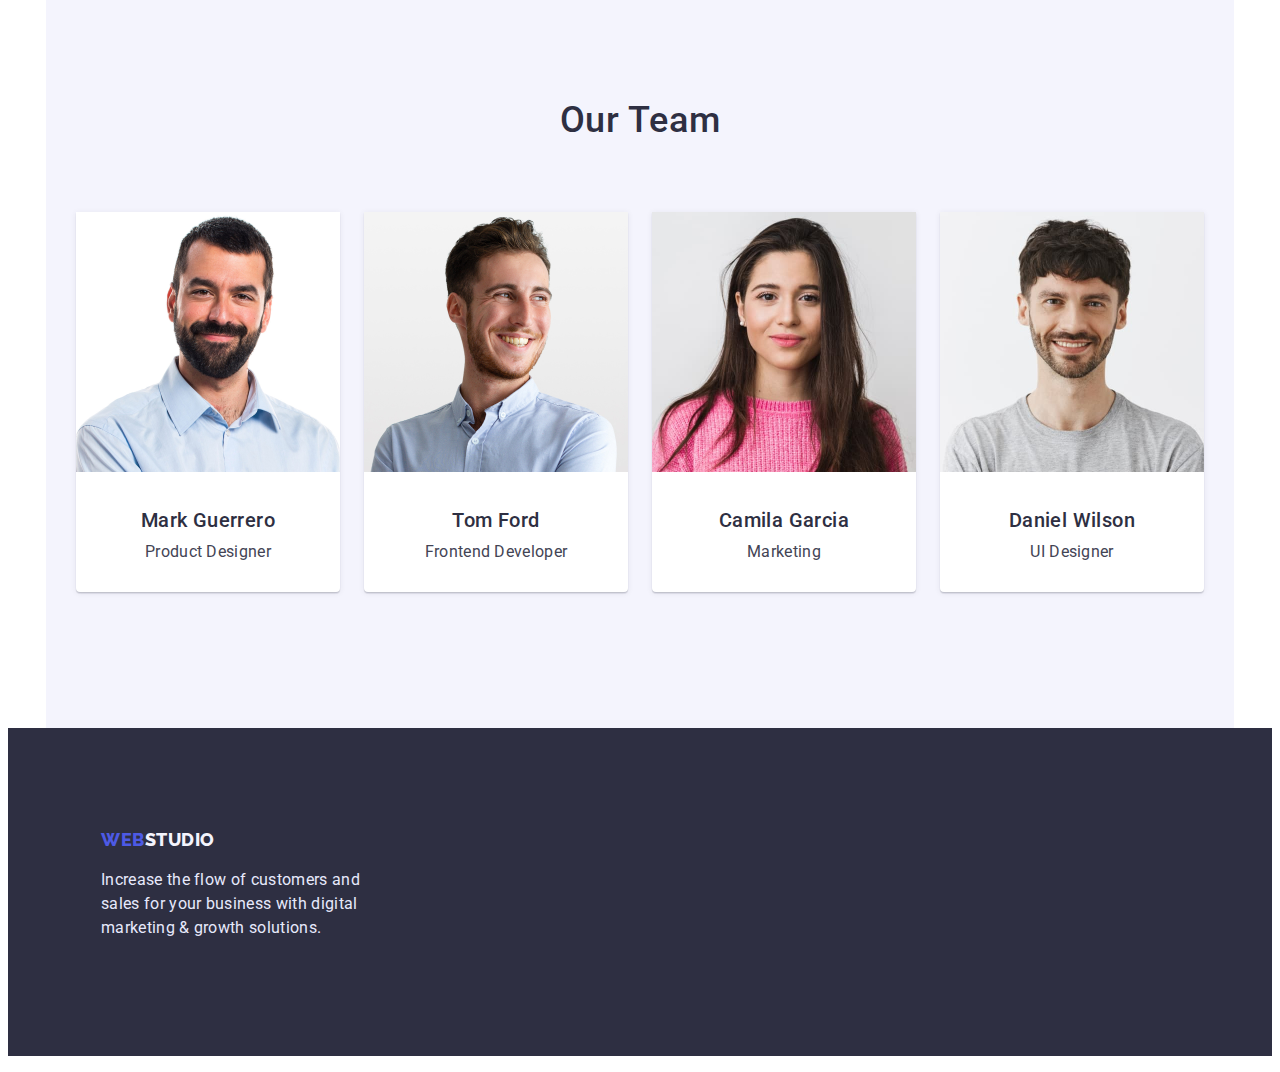
==== commit f78bfacb: "Update index.html" ====
--- a/index.html
+++ b/index.html
@@ -4,11 +4,12 @@
     <meta charset="UTF-8">
     <meta http-equiv="X-UA-Compatible" content="IE=edge">
     <meta name="viewport" content="width=device-width, initial-scale=1.0">
-    <link rel="stylesheet" href="./css/styles.css">
 <link rel="preconnect" href="https://fonts.googleapis.com">
 <link rel="preconnect" href="https://fonts.gstatic.com" crossorigin>
 <link href="https://fonts.googleapis.com/css2?family=Raleway:wght@800&family=Roboto:wght@400;500;700&display=swap"
     rel="stylesheet">
+    <link rel="stylesheet" href="node_modules/modern-normalize/modern-normalize.css">
+    <link rel="stylesheet" href="./css/styles.css">
     <title>WebStudio</title>
 </head>
 <body>
@@ -58,17 +59,17 @@
             </div>
         </section>
         <section class="wawd_section">
-            <div class="container">
+            <div class="container" >
             <h2 class="wawd">What Are We Doing</h2>
-            <ul class="wawd_img" style="list-style: none;">
-            <li class="wawd_li"><img src="images/image.jpg" alt="computer" width="360" height="300"></li>
-            <li class="wawd_li"><img src="images/image(1).jpg" alt="phone" width="360" height="300"></li>
-            <li class="wawd_li"><img src="images/image(2).jpg" alt="information in phone" width="360" height="300"></li>
+            <ul class="wawd_ul" style="list-style: none;">
+            <li class="wawd_img"><img src="images/image.jpg" alt="computer" width="360" height="300"></li>
+            <li class="wawd_img"><img src="images/image(1).jpg" alt="phone" width="360" height="300"></li>
+            <li class="wawd_img"><img src="images/image(2).jpg" alt="information in phone" width="360" height="300"></li>
             </ul>
             </div>
         </section>
         <section class="ot_section">
-        <div class="container">
+        <div class="container_ot">
             <h2 class="ot">Our Team</h2>
             <ul class="teamates" style="list-style: none;">
             <li class="teamates_box"><img src="images/image(3).jpg" alt="man" width="264" height="260"><div class="teametes_div">
@@ -83,7 +84,8 @@
         </div>
         </section>
          </main>
-        <footer class="container" class="footer_color">
+        <footer class="footer_color">
+            <div class="container">
             <ul class="footer_ul" style="list-style:none;">
                 <li>
                     <div class="footer_div">
@@ -98,6 +100,7 @@
                     </div>
                 </li>
             </ul>
+            </div>
         </footer>
     </body>
     </html>
--- a/css/styles.css
+++ b/css/styles.css
@@ -14,7 +14,6 @@
     margin-left: auto;
     margin-right: auto;
     display: block;
-
 }
 
 header.container {
@@ -167,7 +166,7 @@
     color: #FFFFFF;
     text-align: center;
     margin: 0 auto;
-    padding-bottom: 48px;
+    margin-bottom: 48px;
     width: 492px;
     height: 120px;
 }
@@ -227,7 +226,6 @@
 
     color: #434455;
     margin: 0 auto;
-    padding-bottom: 8px;
 }
 
 
@@ -246,55 +244,58 @@
     margin-bottom: 72px;
 }
 
-.wad_section {
+.wawd_section {
     display: flex;
     align-items: center;
-
+    margin-bottom: 120px;
+}
+
+
+.wawd_ul {
+    display: flex;
+    padding-left: 0;
+    justify-content: center;
 }
 
 .wawd_img {
-    display: flex;
-    margin-bottom: 120px;
-    padding-left: 0;
-    justify-content: center;
-}
-
-
-
-.ot_section {
-    display: flex;
+    margin-right: 24px;
+}
+
+.ot {
+    display: flex;
+    font-family: 'Roboto';
+    font-style: normal;
+    font-size: 36px;
+    font-weight: 500;
+    line-height: 1.1;
+
+    letter-spacing: 0.02em;
+
+    color: #2E2F42;
+    margin: 0 auto;
+    display: flex;
+
+    justify-content: center;
+    margin-bottom: 72px;
+}
+
+.container_ot {
+    padding-top: 120px;
     width: 1158px;
     padding-left: 15px;
     padding-right: 15px;
     margin-left: auto;
     margin-right: auto;
+    display: block;
     padding-bottom: 120px;
     background-color: #F4F4FD;
 }
 
-.ot {
-    display: flex;
-    font-family: 'Roboto';
-    font-style: normal;
-    font-size: 36px;
-    font-weight: 500;
-    line-height: 1.1;
-
-    letter-spacing: 0.02em;
-
-    color: #2E2F42;
-    margin: 0 auto;
-    display: flex;
-
-    justify-content: center;
-    padding-top: 120px;
-    margin-bottom: 72px;
-}
-
 
 .teamates {
     display: flex;
     padding: 0;
+    justify-content: center;
 }
 
 .teamates_box:last-child {
@@ -302,19 +303,16 @@
 }
 
 .teamates_box {
-    padding: 0;
     margin-right: 24px;
     background-color: #FFFFFF;
-    width: 264px;
-    height: 380px;
     box-shadow: 0px 1px 6px rgba(46, 47, 66, 0.08), 0px 1px 1px rgba(46, 47, 66, 0.16), 0px 2px 1px rgba(46, 47, 66, 0.08);
     border-radius: 0px 0px 4px 4px;
+    height: 380px;
 }
 
 .teametes_div {
-    display: table;
-    margin: 0 auto;
-justify-content: center;
+    margin: 0 auto;
+    justify-content: center;
     padding: 32px 16px 32px 16px;
 
 }
@@ -372,8 +370,7 @@
     padding-left: 0;
     padding-top: 96px;
     margin: 0 auto;
-    width: 586px;
-    margin-bottom: 24px;
+    padding-bottom: 72px;
 }
 
 .li_but {
@@ -438,8 +435,6 @@
 
 .footer_color {
     background-color: #2E2F42;
-    width: 1440px;
-    height: 310px;
 }
 
 .list {
@@ -476,7 +471,6 @@
     display: flex;
     margin: 0 auto;
     padding-left: 0;
-    padding-top: 120px;
     align-items: center;
 
 }
@@ -492,7 +486,7 @@
 .listproj {
     display: table;
     list-style: none;
-    margin-top: 48px;
+    margin-bottom: 48px;
     margin-right: 24px;
     border: 0.5px solid #F4F4FD;
     box-shadow: 0px 1px 6px rgba(46, 47, 66, 0.08);
@@ -503,12 +497,15 @@
     justify-content: center;
     padding-left: 0;
     flex-wrap: wrap;
-    margin-bottom: 110px;
+    padding-bottom: 110px;
+    margin: 0;
 }
 
 .listproj_ {
-    margin: 0 auto;
-    margin-top: 48px;
+    margin-bottom: 48px;
+    margin-right: 0;
+    border: 0.5px solid #F4F4FD;
+    box-shadow: 0px 1px 6px rgba(46, 47, 66, 0.08);
 }
 
 .pecu {
@@ -535,4 +532,5 @@
 .footer_ul {
     padding-top: 100px;
     padding-bottom: 100px;
-}
+    margin-top: 0;
+}
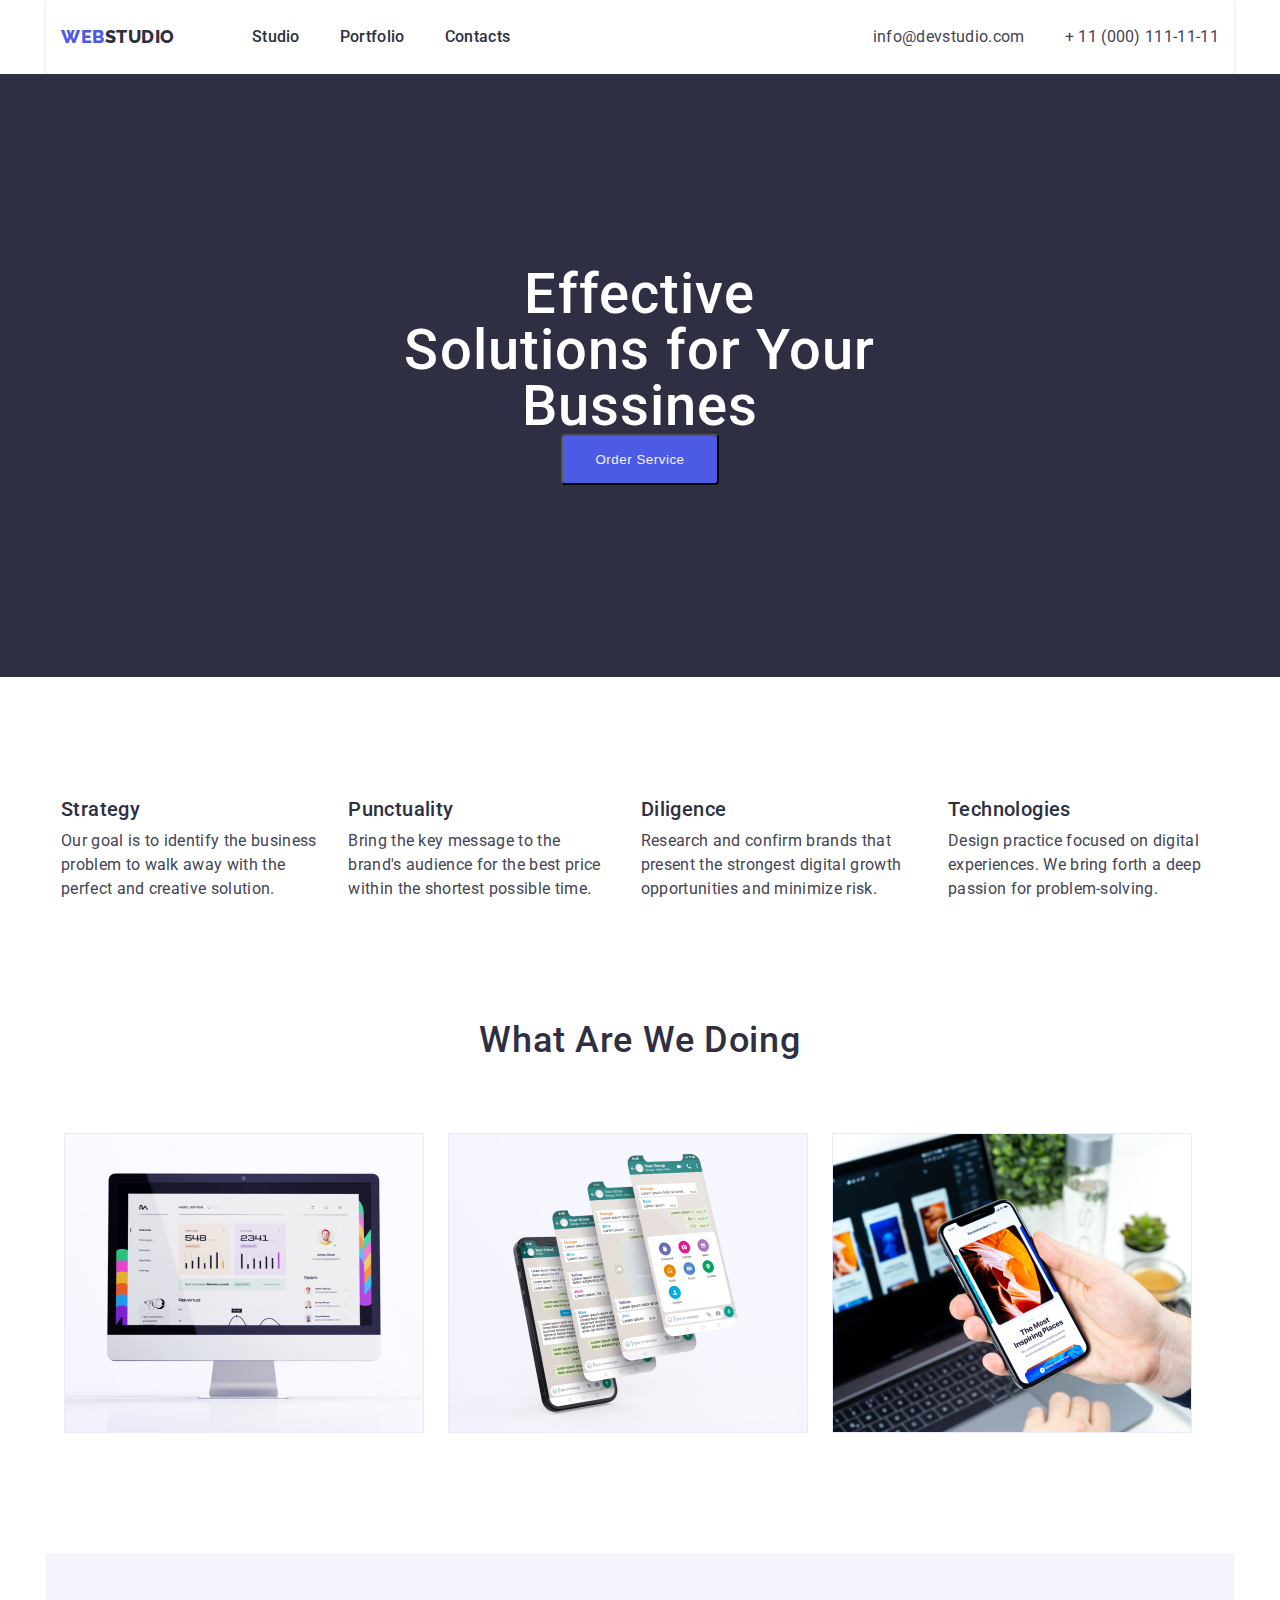
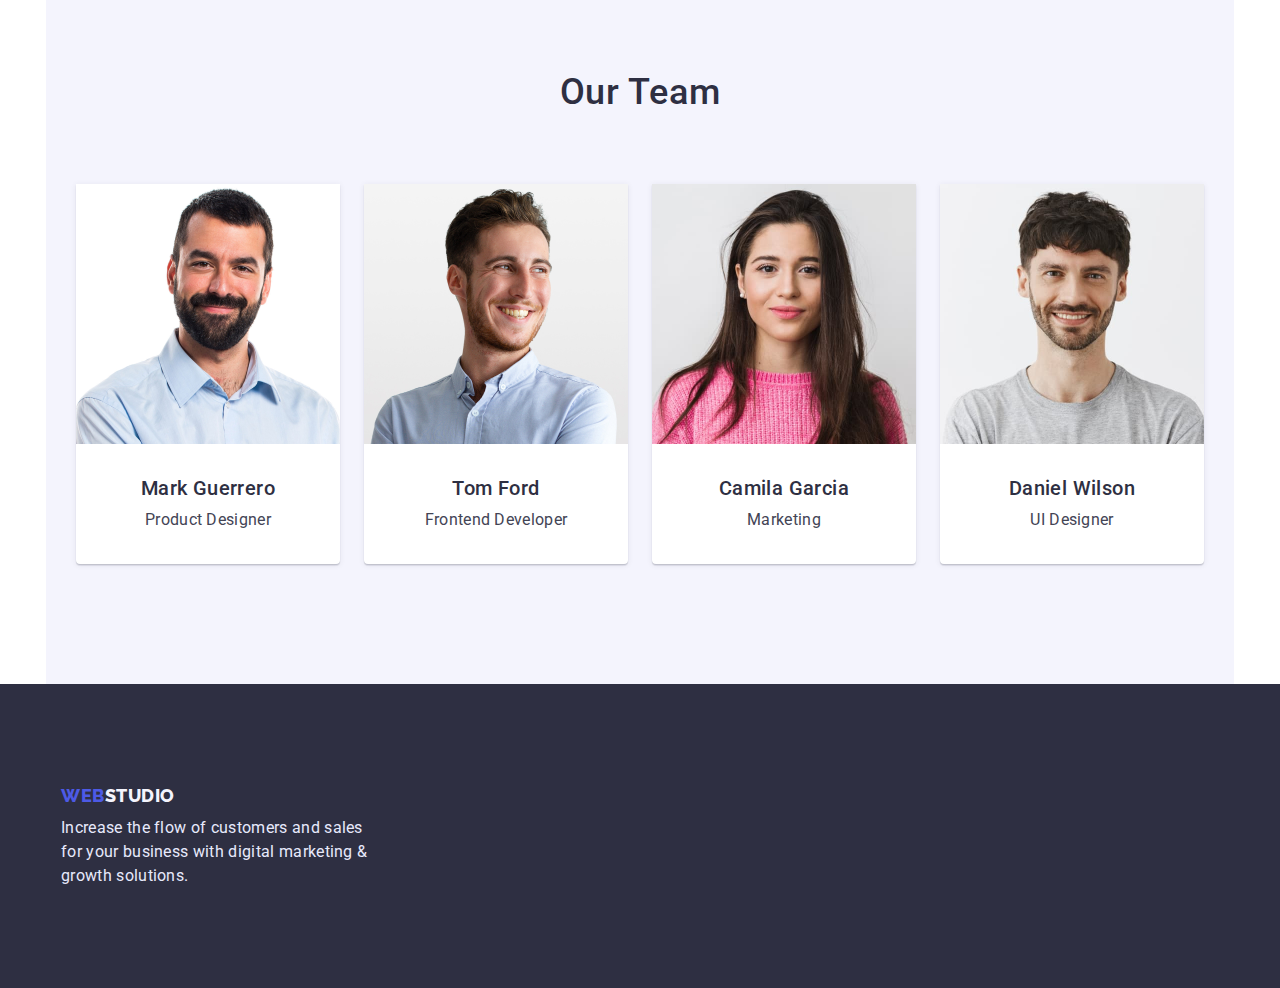
==== commit 440476eb: "Update index.html" ====
--- a/index.html
+++ b/index.html
@@ -8,24 +8,24 @@
 <link rel="preconnect" href="https://fonts.gstatic.com" crossorigin>
 <link href="https://fonts.googleapis.com/css2?family=Raleway:wght@800&family=Roboto:wght@400;500;700&display=swap"
     rel="stylesheet">
-    <link rel="stylesheet" href="node_modules/modern-normalize/modern-normalize.css">
+    <link href="https://cdnjs.cloudflare.com/ajax/libs/modern-normalize/1.1.0/modern-normalize.min.css">
     <link rel="stylesheet" href="./css/styles.css">
     <title>WebStudio</title>
 </head>
 <body>
     <header class="container" class="header">
         <div>
-        <nav class="nav_style" style="list-style:none;">
-            <a class="webstudio" href="index.html"><span class="web">WEB</span>STUDIO</a>
+            <nav class="nav_style" style="list-style:none;">
+                <a class="webstudio" href="index.html"><span class="web">WEB</span>STUDIO</a>
         </div>
-            <ul class="nav_link">
-                <li class="list"><a class="nav" href="index.html">Studio</a></li>
-                <li class="list"><a class="nav" href="portfolio.html">Portfolio</a></li>
-                <li class="list"><a class="nav" href="">Contacts</a></li>
-            </ul>
-            </nav>
+        <ul class="nav_link">
+            <li class="list"><a class="nav" href="index.html">Studio</a></li>
+            <li class="list"><a class="nav" href="portfolio.html">Portfolio</a></li>
+            <li class="list"><a class="nav" href="">Contacts</a></li>
+        </ul>
+        </nav>
         <ul class="cont_ul">
-            <li class="listcont"><a  class="cont" href="mailto:info@devstudio.com">info@devstudio.com</a></li>
+            <li class="listcont"><a class="cont" href="mailto:info@devstudio.com">info@devstudio.com</a></li>
             <li class="listcont"><a class="cont" href="tel:+110001111111">+ 11 (000) 111-11-11</a></li>
         </ul>
     </header>
--- a/css/styles.css
+++ b/css/styles.css
@@ -1,10 +1,30 @@
 .body {
     font-family: 'Roboto', sans-serif;
     width: 1158px;
+    margin: 0;
+}
+
+body {
+    margin: 0;
 }
 
 a {
     text-decoration: none;
+}
+
+ul {
+    margin: 0;
+    padding: 0;
+    list-style: none;
+}
+
+h1,h2,h3,h4,p {
+margin: 0;
+}
+
+img {
+    display: block;
+    max-width: 100%;
 }
 
 .container {
@@ -28,6 +48,12 @@
 .header {
     display: flex;
     border: 1px solid #ececec;
+    width: 1158px;
+    padding-left: 15px;
+    padding-right: 15px;
+    margin-left: auto;
+    margin-right: auto;
+
 }
 
 .webstudio {
@@ -42,8 +68,7 @@
 
     color: #2E2F42;
 
-    margin: 0 auto;
-    padding-left: 40px;
+    margin-right: 77px;
 
 }
 
@@ -75,7 +100,6 @@
 
 .nav_link {
     display: flex;
-    margin: 0 auto;
     padding: 0;
 
 }
@@ -135,9 +159,10 @@
 
 .cont_ul {
     display: flex;
-    margin: 0 auto;
+    margin: 0;
     padding: 0;
     align-items: center;
+    margin-left: auto;
 }
 
 .cont:hover {
@@ -170,9 +195,6 @@
     width: 492px;
     height: 120px;
 }
-
-
-
 
 footer.container {
     background-color: #2E2F42;
@@ -200,7 +222,6 @@
 }
 
 .char_header {
-    display: flex;
     font-family: 'Roboto';
     font-style: normal;
     font-size: 20px;
@@ -247,7 +268,7 @@
 .wawd_section {
     display: flex;
     align-items: center;
-    margin-bottom: 120px;
+    padding-bottom: 120px;
 }
 
 
@@ -360,6 +381,7 @@
     color: #E7E9FC;
     display: flex;
     margin-left: 0;
+    margin-top: 8px;
 
 }
 
@@ -369,7 +391,16 @@
     margin-left: 427px;
     padding-left: 0;
     padding-top: 96px;
-    margin: 0 auto;
+    margin: 0;
+}
+
+.container_nav {
+    width: 1158px;
+    padding-left: 15px;
+    padding-right: 15px;
+    margin-left: auto;
+    margin-right: auto;
+    display: block;
     padding-bottom: 72px;
 }
 
@@ -406,10 +437,7 @@
     letter-spacing: 0.02em;
 
     color: #2E2F42;
-
-    padding-top: 32px;
     padding-left: 16px;
-    padding-bottom: 8px;
 }
 
 .type_proj {
@@ -423,9 +451,8 @@
     letter-spacing: 0.02em;
 
     color: #434455;
-
     padding-left: 16px;
-    padding-bottom: 32px;
+
 }
 
 .customers {
@@ -440,17 +467,22 @@
 .list {
     display: flex;
     list-style: none;
-
-    margin-left: 40px;
+    margin-right: 40px;
+}
+
+.list:last-child {
+    margin-right: 0;
 }
 
 .listcont {
     display: flex;
     list-style: none;
-    margin-left: 40px;
-
-}
-
+    margin-right: 40px;
+}
+
+.listcont:last-child {
+    margin-right: 0;
+}
 
 .listport {
     display: flex;
@@ -469,7 +501,7 @@
 
 .char_ul {
     display: flex;
-    margin: 0 auto;
+    margin: 0 ;
     padding-left: 0;
     align-items: center;
 
@@ -484,30 +516,36 @@
 }
 
 .listproj {
-    display: table;
+    margin-bottom: 48px;
     list-style: none;
-    margin-bottom: 48px;
     margin-right: 24px;
     border: 0.5px solid #F4F4FD;
     box-shadow: 0px 1px 6px rgba(46, 47, 66, 0.08);
 }
 
+.proj_char {
+    padding: 32px 0;
+}
+
 .proj_ul {
     display: flex;
     justify-content: center;
     padding-left: 0;
     flex-wrap: wrap;
-    padding-bottom: 110px;
+    padding-bottom: 120px;
     margin: 0;
 }
 
 .listproj_ {
+    padding: 0;
     margin-bottom: 48px;
     margin-right: 0;
     border: 0.5px solid #F4F4FD;
     box-shadow: 0px 1px 6px rgba(46, 47, 66, 0.08);
 }
 
+
+
 .pecu {
     display: flex;
     margin: 0 auto;
